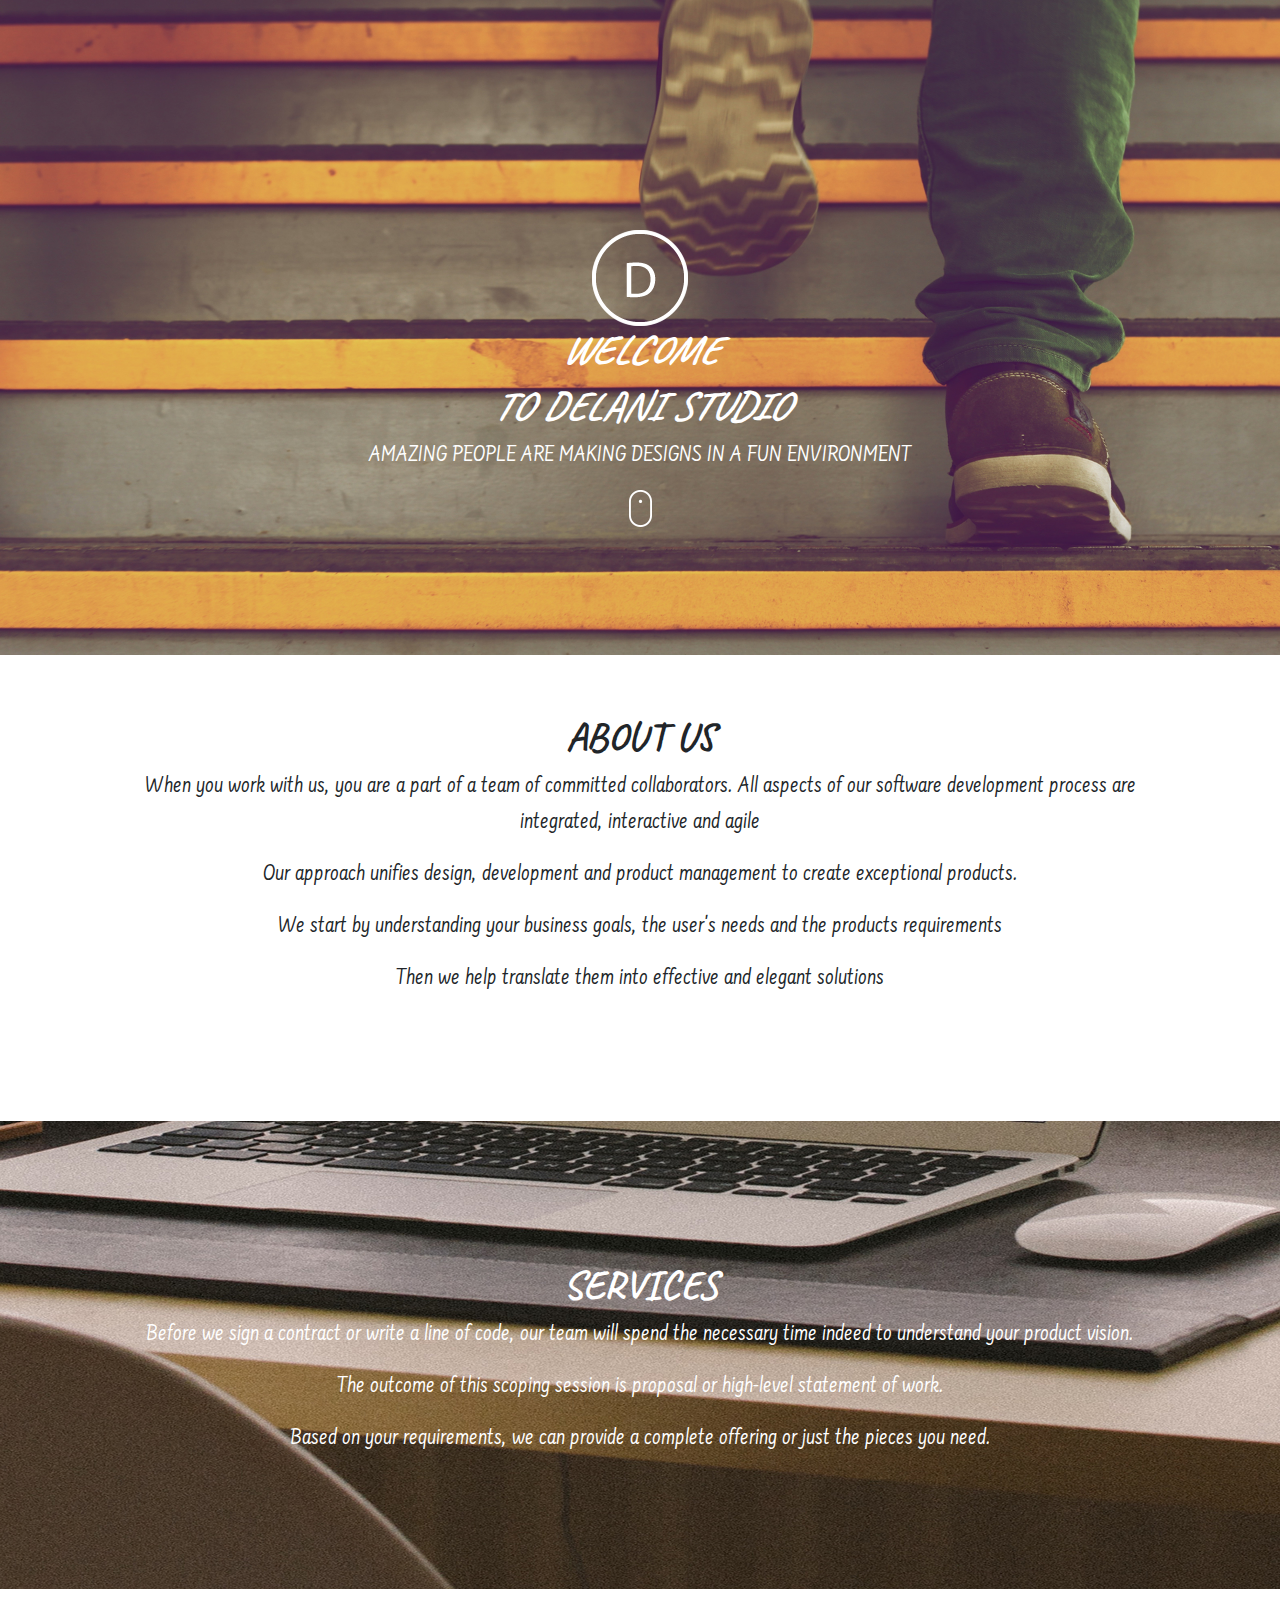
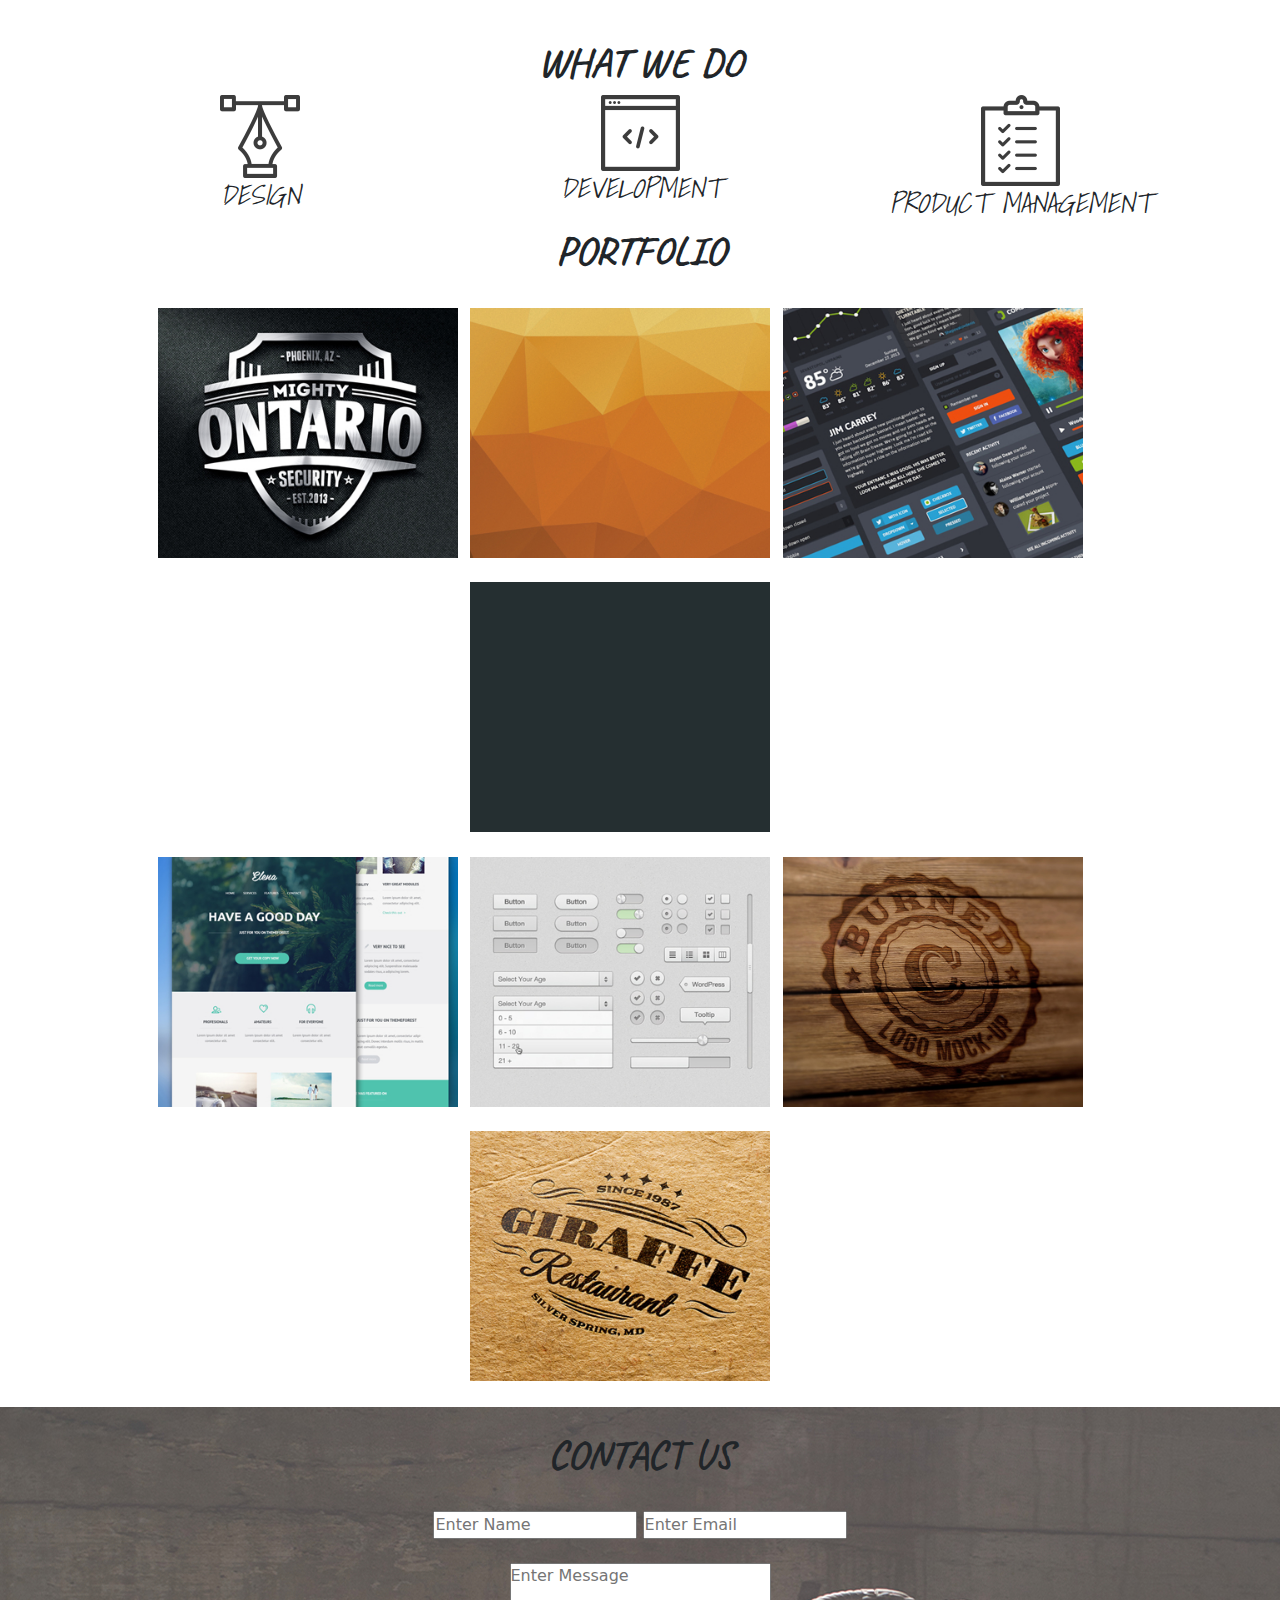
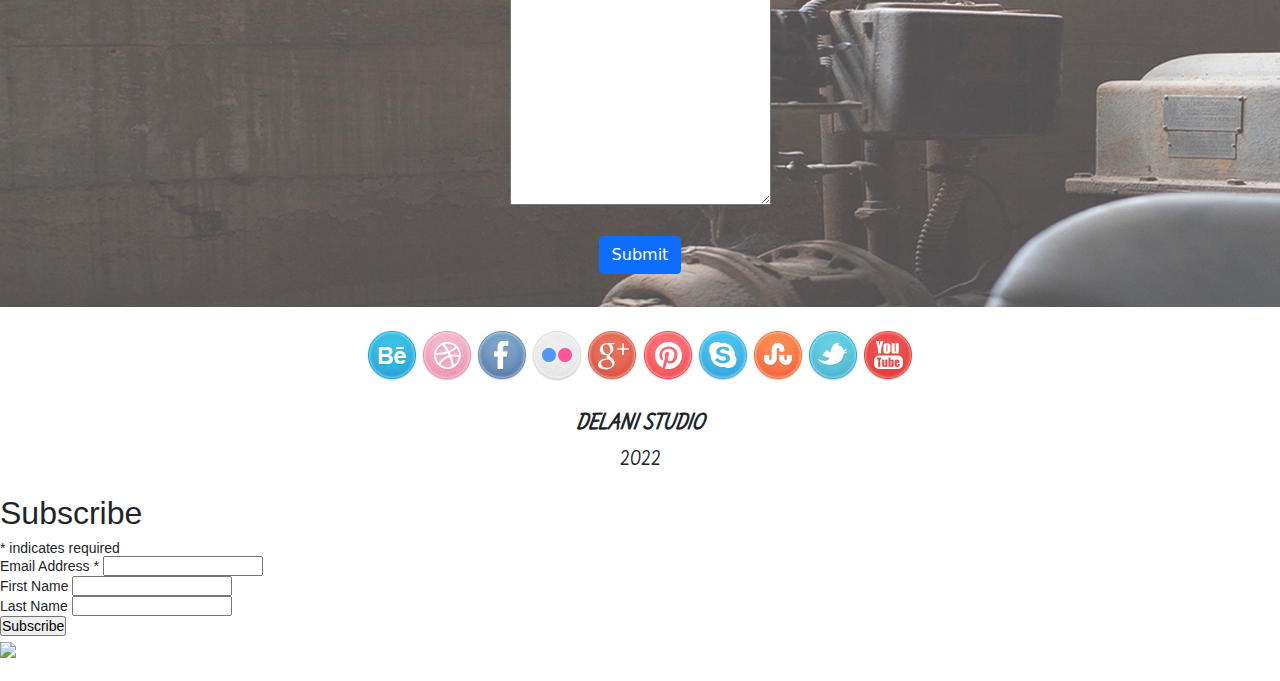
==== index.html @ 1e73fc1a "Make adjustments to our styles.css file" ====
<!DOCTYPE html>
<html lang="en">

<head>
    <meta charset="UTF-8" />
    <meta http-equiv="X-UA-Compatible" content="IE=edge" />
    <meta name="viewport" content="width=device-width, initial-scale=1.0" />
    <link rel="stylesheet" href="./css/styles.css" />
    <link rel="stylesheet" href="./css/bootstrap.css" />
    <script src="https://code.jquery.com/jquery-3.6.0.min.js"
        integrity="sha256-/xUj+3OJU5yExlq6GSYGSHk7tPXikynS7ogEvDej/m4=" crossorigin="anonymous"></script>
    <script src="./js/scripts.js"></script>

    <title>DELANI STUDIOS</title>
    <!-- GOOGLE FONTS -->

<link rel="preconnect" href="https://fonts.googleapis.com">
<link rel="preconnect" href="https://fonts.gstatic.com" crossorigin>
<link href="https://fonts.googleapis.com/css2?family=Caveat:wght@700&family=Farsan&family=Shadows+Into+Light&display=swap" rel="stylesheet">

</head>

<body>
    <!-- LANDING PAGE -->
    <div class="container-fluid" id="banner">
        <div class="row">
            <div class="col-mid-12 text-centre" id="start">
                <img src="./images/logo/logo.png" class img="img-fluid" alt="Delani-Studio logo image" />
                <h1><strong><em>WELCOME</em></strong></h1>
                <h1><strong><em>TO DELANI STUDIO</em></strong></h1>
                <p>AMAZING PEOPLE ARE MAKING DESIGNS IN A FUN ENVIRONMENT</p>
                <a href="#about"><img src="./images/mouse_click.png" alt="mouse_click" /></a>
            </div>
        </div>
    </div>
    <!-- ABOUT US -->
    <div class="container" id="about">
        <div class="row">
            <h1><strong>ABOUT US</strong></h1>
            <p>
                When you work with us, you are a part of a team of committed
                collaborators. All aspects of our software development process are
                integrated, interactive and agile
            </p>
            <p>
                Our approach unifies design, development and product management to
                create exceptional products.
            </p>
            <p>
                We start by understanding your business goals, the user's needs and
                the products requirements
            </p>
            <p>Then we help translate them into effective and elegant solutions</p>
        </div>
    </div>
    <!-- SERVICES -->
    <div class="container-fluid" id="services">
        <div class="row">
            <h1><strong>SERVICES</strong></h1>
            <p>
                Before we sign a contract or write a line of code, our team will spend
                the necessary time indeed to understand your product vision.
            </p>
            <p>
                The outcome of this scoping session is proposal or high-level
                statement of work.
            </p>
            <p>
                Based on your requirements, we can provide a complete offering or just
                the pieces you need.
            </p>
        </div>
    </div>
    <!-- WHAT WE DO -->
    <div class="container">
        <div id="what_we_do">
        <h1><strong>WHAT WE DO</strong></h1>
        <div class="row">
            <div class="col-md-4">
                <img src="./images/services_icons/design_icon.png" alt="Design Icon" />
                <h3>
                    <em>DESIGN</em>
                </h3>
                <div class="hide">
                    <p>
                        Our design practice offers a full range of services including
                        brand strategy, interaction and visual design and user experience
                        testing.
                    </p>
                    <p>
                        Throughout your project, our designers create and implement visual
                        design and workflows, solicit user feedback and work with you to
                        make sure what gets built is what is needed.
                    </p>
                </div>
            </div>

            <div class="col-md-4">
                <img src="./images/services_icons/dev_icon.png" alt="Development Icon" />
                <h3>
                    <em>DEVELOPMENT</em>
                </h3>
                <div class="hide">
                    <p>
                        All engineers are fluent in the latest enterprise, mobile and web
                        development technologies. They collaborate with your team to
                        write, and improve code on a daily basis, using proven practices
                        such as test-driven development and pair programming.
                    </p>
                </div>
            </div>

            <div class="col-md-4">
                <img src="./images/services_icons/product_icon.png" alt="Product Management Icon" />
                <h3>
                    <em>PRODUCT MANAGEMENT</em>
                </h3>
                <div class="hide">
                    <p>
                        Planning and development is iterative. Because we are constantly
                        coding and testing, the products we build are always ready to go
                        live. This iterative process allows for changes as business
                        requirements evolve.
                    </p>
                </div>
            </div>
        </div>
        </div>
    </div>

    <!-- PORTFOLIO -->
    <div class="container-fluid">
        <h1><strong>PORTFOLIO</strong></h1>
        <div id="projectsA">
            <div id="work1">
                <p class="projName">Otima Blog</p>
            </div>
            <div id="work2">
                <p class="projName">Inkscape</p>
            </div>
            <div id="work3">
                <p class="projName">Mighty Ontario Security</p>
            </div>
            <div id="work4">
                <p class="projName">Ning Website</p>
            </div>
        </div>
        <div id="projectsB">
            <div id="work5">
                <p class="projName">Eleka Homepage</p>
            </div>
            <div id="work6">
                <p class="projName">Mobile Application</p>
            </div>
            <div id="work7">
                <p class="projName">Burned Bar and Pub</p>
            </div>
            <div id="work8">
                <p class="projName">Giraffe Restaurant</p>
            </div>
        </div>
    </div>
    <!-- CONTACT -->
    <div class="reach_us">
        <div class="container-fluid" id="contact">
            <br />
            <h1 class="content"><strong>CONTACT US</strong></h1>
            <form action="" class="form-cont">
                <br /><input type="text" name="Fname" id="nameDetail" placeholder="Enter Name" required />
                <input type="email" name="Email" id="exampleFormControlInput1" placeholder="Enter Email"
                    required /><br />
                <br /><textarea name="Message" id="messageInput" cols="30" rows="10"
                    placeholder="Enter Message"></textarea><br />
                <br /><button type="submit " class="btn btn-primary">Submit</button>
            </form>
        </div>
    </div>
    <br />

    <!-- SOCIAL LINKS -->
    <div class="container">
        <div id="links">

        <a href="https://www.behance.net/" target="blank"><img src="./images/social_icons/behance.png"
                alt="behance icon" class="all" srcset="" /></a>
        <a href="https://dribbble.com/" target="blank"><img src="./images/social_icons/dribble.png" alt="dribble icon"
                class="all" srcset="" /></a>
        <a href="https://www.facebook.com/" target="blank"><img src="./images/social_icons/facebook.png"
                alt="facebook icon" class="all" srcset="" /></a>
        <a href="https://www.flickr.com/" target="blank"><img src="./images/social_icons/flickr.png" alt="flickr icon"
                class="all" srcset="" /></a>
        <a href="https://myaccount.google.com/u/0/profile" target="blank"><img src="./images/social_icons/g_plus.png"
                alt="google_plus icon" class="all" srcset="" /></a>
        <a href="https://www.pinterest.com/" target="blank"><img src="./images/social_icons/pinterest.png"
                alt="pinterest icon" class="all" srcset="" /></a>
        <a href="https://www.skype.com/en/" target="blank"><img src="./images/social_icons/skype.png" alt="skype icon"
                class="all" srcset="" /></a>
        <a href="https://www.stumbleupon.com/" target="blank"><img src="./images/social_icons/stumble_upon.png"
                alt="stumble_upon icon" class="all" srcset="" /></a>
        <a href="https://twitter.com/" target="blank"><img src="./images/social_icons/twitter.png" alt="twitter icon"
                class="all" srcset="" /></a>
        <a href="https://www.youtube.com/" target="blank"><img src="./images/social_icons/you_tube.png"
                alt="youtube icon" class="all" srcset="" /></a>

        </div>
    </div>
    <!-- FOOTER -->
    <div class="container">
        <div id="footer">
            <p><strong><em>DELANI STUDIO</em></strong><br />2022</p>
        </div>
    </div>

    <!-- Begin Mailchimp Signup Form -->
    <link href="//cdn-images.mailchimp.com/embedcode/classic-10_7_dtp.css" rel="stylesheet" type="text/css" />
    <style type="text/css">
        #mc_embed_signup {
            background: #fff;
            clear: left;
            font: 14px Helvetica, Arial, sans-serif;
            width: 600px;
        }

        /* Add your own Mailchimp form style overrides in your site stylesheet or in this style block.
	   We recommend moving this block and the preceding CSS link to the HEAD of your HTML file. */
    </style>
    <div id="mc_embed_signup">
        <form
            action="https://moringaschool.us14.list-manage.com/subscribe/post?u=d30d3d532851a9e1c8de32b18&amp;id=47c36b79c9"
            method="post" id="mc-embedded-subscribe-form" name="mc-embedded-subscribe-form" class="validate"
            target="_blank" novalidate>
            <div id="mc_embed_signup_scroll">
                <h2>Subscribe</h2>
                <div class="indicates-required">
                    <span class="asterisk">*</span> indicates required
                </div>
                <div class="mc-field-group">
                    <label for="mce-EMAIL">Email Address <span class="asterisk">*</span>
                    </label>
                    <input type="email" value="" name="EMAIL" class="required email" id="mce-EMAIL" />
                </div>
                <div class="mc-field-group">
                    <label for="mce-FNAME">First Name </label>
                    <input type="text" value="" name="FNAME" class="" id="mce-FNAME" />
                </div>
                <div class="mc-field-group">
                    <label for="mce-LNAME">Last Name </label>
                    <input type="text" value="" name="LNAME" class="" id="mce-LNAME" />
                </div>
                <div id="mce-responses" class="clear foot">
                    <div class="response" id="mce-error-response" style="display: none"></div>
                    <div class="response" id="mce-success-response" style="display: none"></div>
                </div>
                <!-- real people should not fill this in and expect good things - do not remove this or risk form bot signups-->
                <div style="position: absolute; left: -5000px" aria-hidden="true">
                    <input type="text" name="b_d30d3d532851a9e1c8de32b18_47c36b79c9" tabindex="-1" value="" />
                </div>
                <div class="optionalParent">
                    <div class="clear foot">
                        <input type="submit" value="Subscribe" name="subscribe" id="mc-embedded-subscribe"
                            class="button" />
                        <p class="brandingLogo">
                            <a href="http://eepurl.com/hW5m-1"
                                title="Mailchimp - email marketing made easy and fun"><img
                                    src="https://eep.io/mc-cdn-images/template_images/branding_logo_text_dark_dtp.svg" /></a>
                        </p>
                    </div>
                </div>
            </div>
        </form>
    </div>
    <script type="text/javascript" src="//s3.amazonaws.com/downloads.mailchimp.com/js/mc-validate.js"></script>
    <script type="text/javascript">
        (function ($) {
            window.fnames = new Array();
            window.ftypes = new Array();
            fnames[0] = "EMAIL";
            ftypes[0] = "email";
            fnames[1] = "FNAME";
            ftypes[1] = "text";
            fnames[2] = "LNAME";
            ftypes[2] = "text";
            fnames[3] = "ADDRESS";
            ftypes[3] = "address";
            fnames[4] = "PHONE";
            ftypes[4] = "phone";
            fnames[5] = "BIRTHDAY";
            ftypes[5] = "birthday";
        })(jQuery);
        var $mcj = jQuery.noConflict(true);
    </script>
    <!--End mc_embed_signup-->
</body>

</html>
---- css/styles.css ----
*{
    box-sizing: border-box;
    margin: 0%;
    padding:0%
}

#banner{
    background-image: url("../images/backgrounds/h_img.jpg");
    background-size: cover;
    background-repeat: no-repeat;
    position: relative;
    color: white;
    text-align: center;
    align-items: center;
    justify-content: center;
}



#start{
    padding-top: 18%;
    margin-bottom: 10%;
}


#about{
  padding: 4.5%;
  margin-top: 50x;
  margin-bottom: 50px;
  text-align: center;
}
#services{
    background-image: url("../images/backgrounds/s_image.jpg");
    background-position: center;
    width: 100%;
    height: 52vh;
    margin-bottom: 50px;
    padding-top: 140px;
    color: white;
    text-align: center;
}

#work1, #work2, #work3, #work4,
 #work5, #work6, #work7, #work8{
  width: 300px;
  height: 250px;
  background-size: cover;
  margin-right: 1%;
  margin-top: 2%;
 }
 #projectsA, #projectsB{
   width: 96vw;
   display: flex;
   justify-content: center;
   flex-wrap: wrap;
   cursor:pointer;
 }
 #projectsA{
   flex-direction: row-reverse;
 }
 #projectsB{
  flex-direction: row;
 }
#work1{
  background-image: url("../images/portfolio/work1.jpg");
}
#work2{
  background-image: url("..//images/portfolio/work2.jpg")
}
#work3{
  background-image: url("..//images/portfolio/work3.jpg");
}
#work4{
  background-image: url("..//images/portfolio/work4.jpg");
}
#work5{
  background-image: url("..//images/portfolio/work5.jpg");
}
#work6{
  background-image: url("..//images/portfolio/work6.jpg");
}
#work7{
  background-image: url("..//images/portfolio/work7.jpg");
}
#work8{
  background-image: url("..//images/portfolio/work8.jpg");
}

.projName{
    display: none;
    background-color: rgba(255, 255, 255, 1);
    box-sizing: border-box;
    margin-top: 30%;
    height: 60%;
    text-align: center;
    padding-top: 5%;
    color: rgb(48, 26, 10);
    font-size: x-large;
    text-transform: capitalize;
    transition: cubic-bezier(0.175, 0.885, 0.32, 1.275) .9ms;
}
.form-cont {
    text-align: center;
    position: relative;
    width: 700px;
    max-width: 100%;
    left: 50%;
    transform: translate(-50%);
}
.reach_us {
    height: 500px;
    background: url("..//images/backgrounds/c_image.jpg") no-repeat;
    margin-top: 2%;
}
#footer{
    margin-top: 25px;
    text-align: center;
}
.hide{
    display: none;
}
h1{
  font-family: 'Caveat', cursive;
  font-size:x-large;
}
p{
  font-family: 'Farsan', cursive;
  font-size:x-large
}
h3{
  font-family: 'Shadows Into Light', cursive;
  font: size 60px;
  font-size:x-large
}
.col-md-4{
  cursor: pointer;
}
#contact{
  text-align: center;
}
#links{
  text-align: center;
}
#what_we_do{
  text-align: center;
}
.container-fluid{
  text-align: center;
}
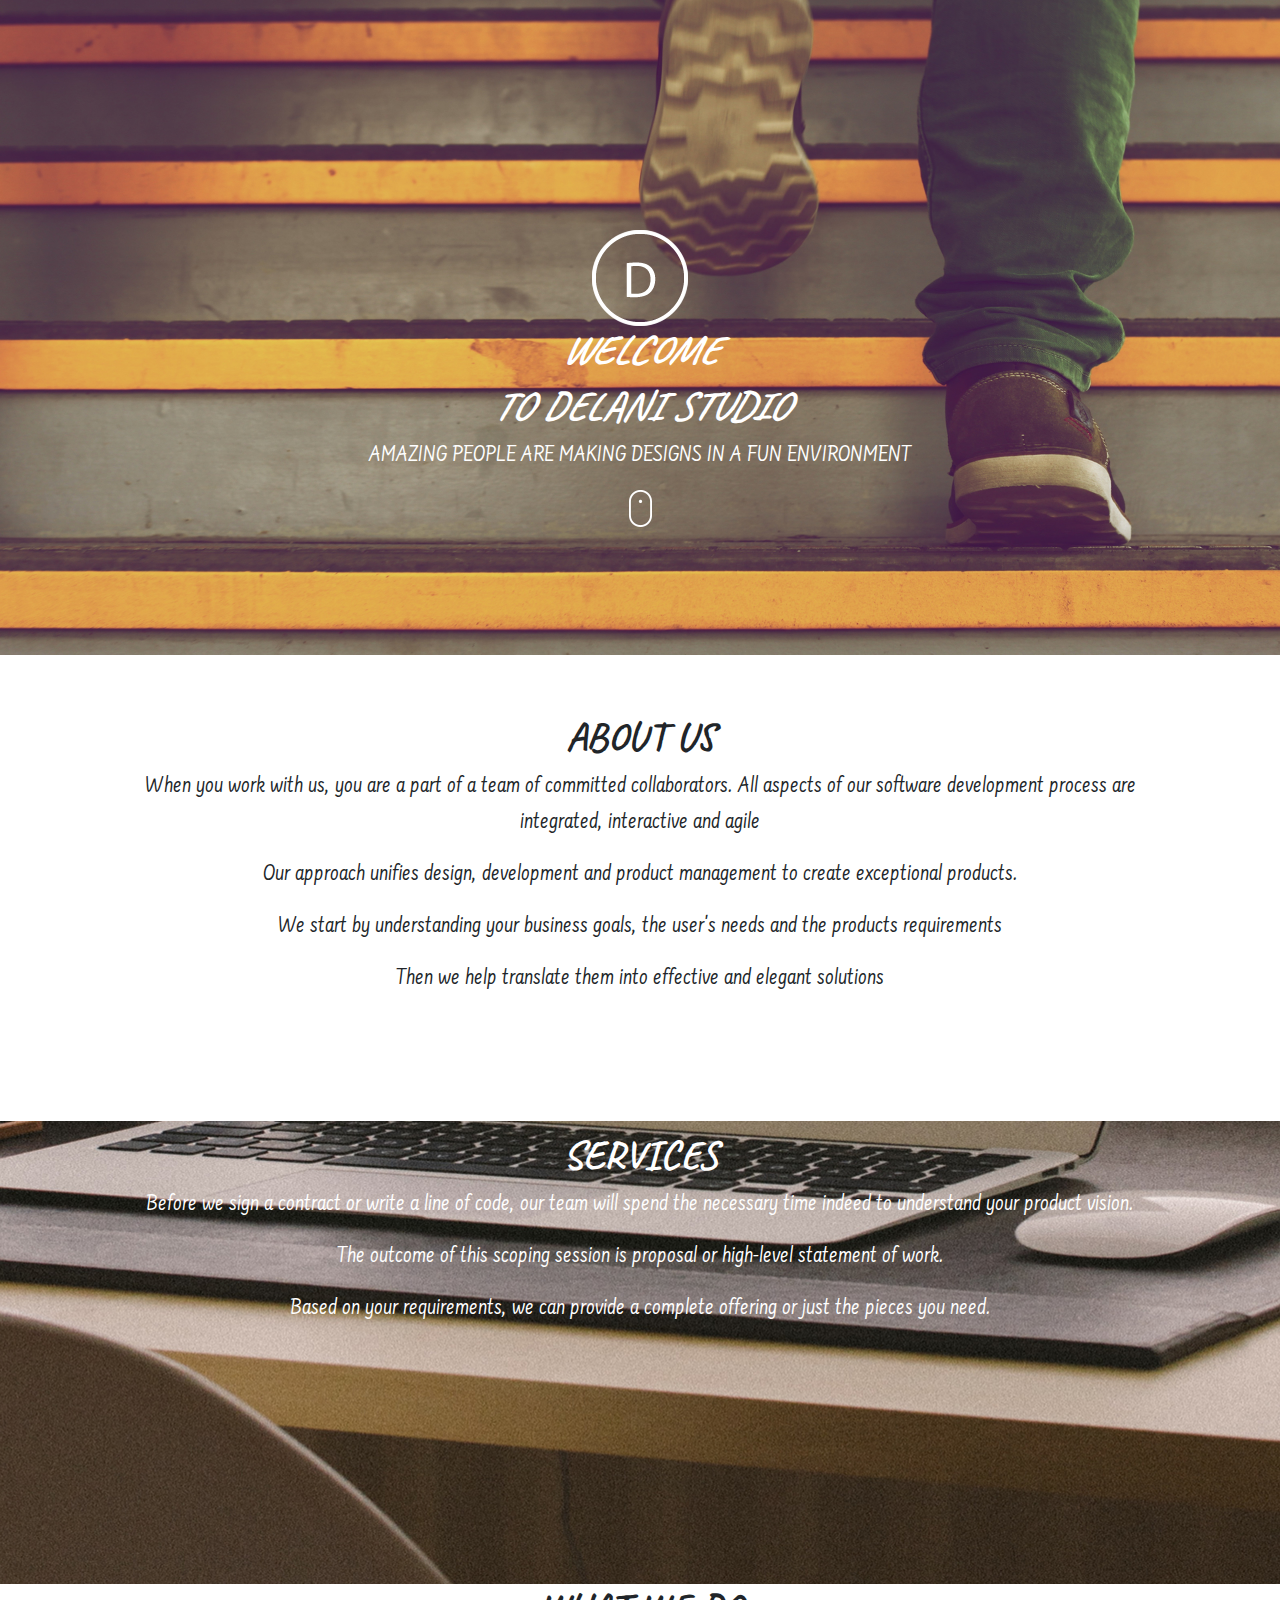
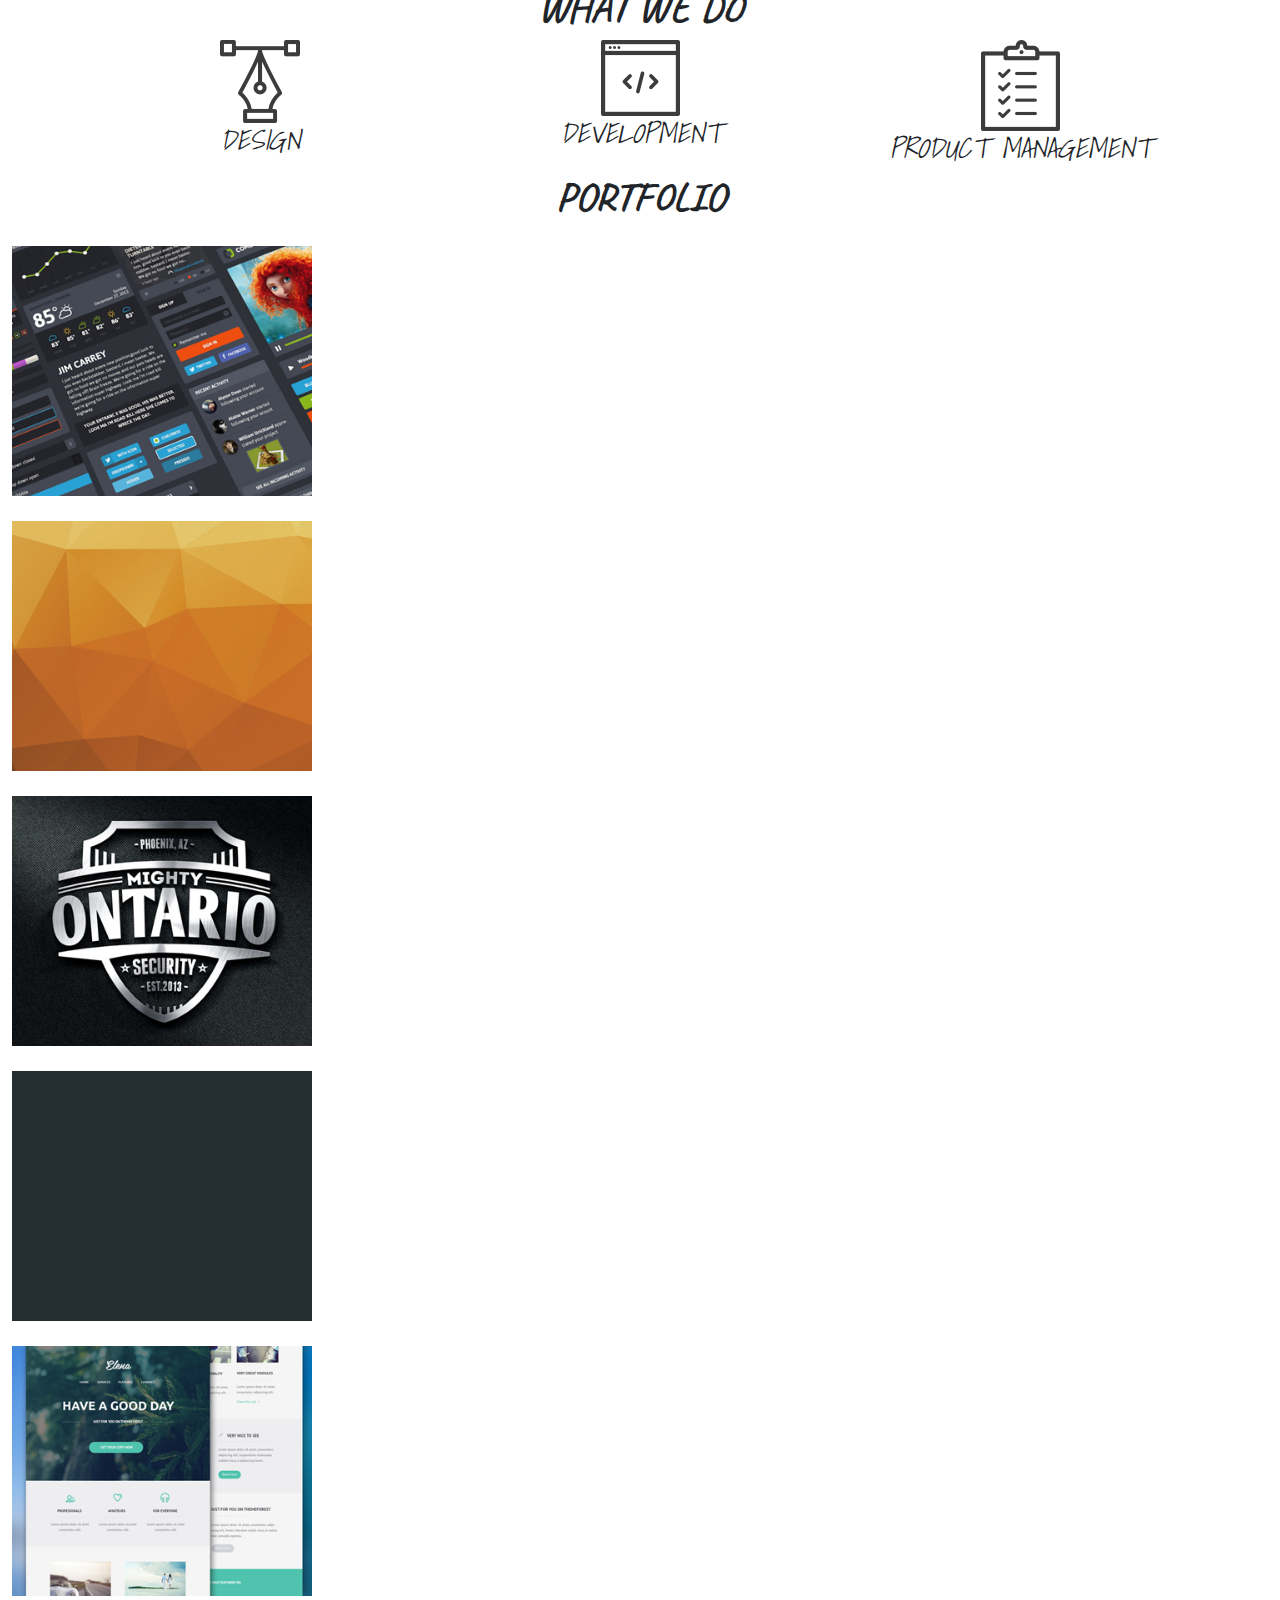
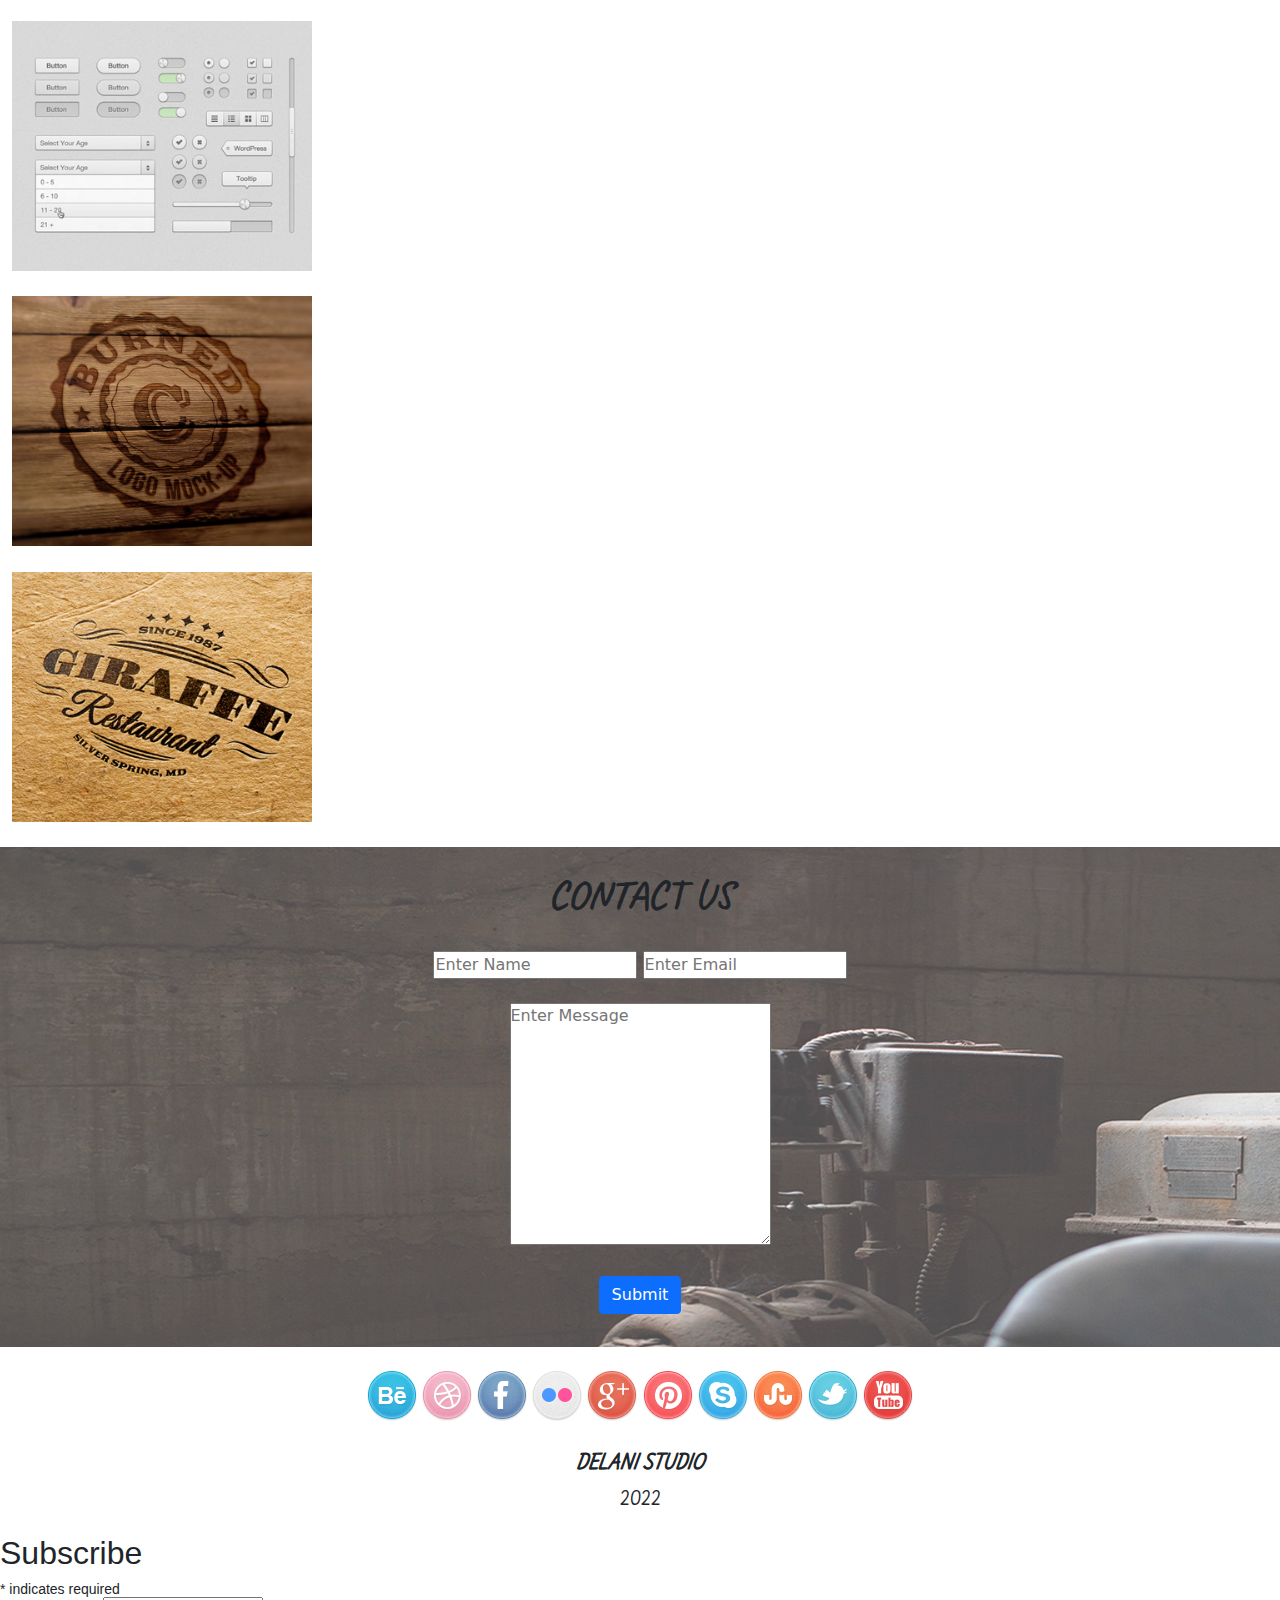
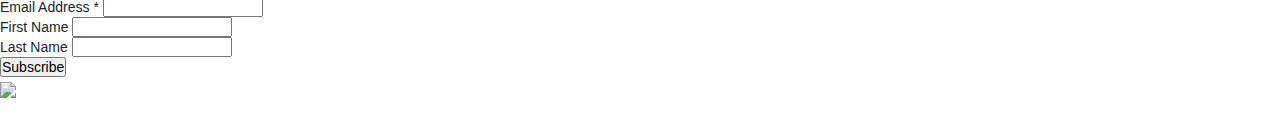
==== commit 054e8f13: "Adjust changes" ====
--- a/index.html
+++ b/index.html
@@ -131,7 +131,8 @@
     <!-- PORTFOLIO -->
     <div class="container-fluid">
         <h1><strong>PORTFOLIO</strong></h1>
-        <div id="projectsA">
+        <!-- We list all project in a container class fluid, then under projectsTop and projectsBottom we create a new id for each work -->
+        <div id="projectsTop">
             <div id="work1">
                 <p class="projName">Otima Blog</p>
             </div>
@@ -145,7 +146,7 @@
                 <p class="projName">Ning Website</p>
             </div>
         </div>
-        <div id="projectsB">
+        <div id="projectsBottom">
             <div id="work5">
                 <p class="projName">Eleka Homepage</p>
             </div>
--- a/css/styles.css
+++ b/css/styles.css
@@ -33,9 +33,8 @@
     background-image: url("../images/backgrounds/s_image.jpg");
     background-position: center;
     width: 100%;
-    height: 52vh;
-    margin-bottom: 50px;
-    padding-top: 140px;
+    height: 51.5vh;
+    padding-top: 10px;
     color: white;
     text-align: center;
 }
@@ -55,10 +54,10 @@
    flex-wrap: wrap;
    cursor:pointer;
  }
- #projectsA{
+ #projectsTop{
    flex-direction: row-reverse;
  }
- #projectsB{
+ #projectsBottom{
   flex-direction: row;
  }
 #work1{
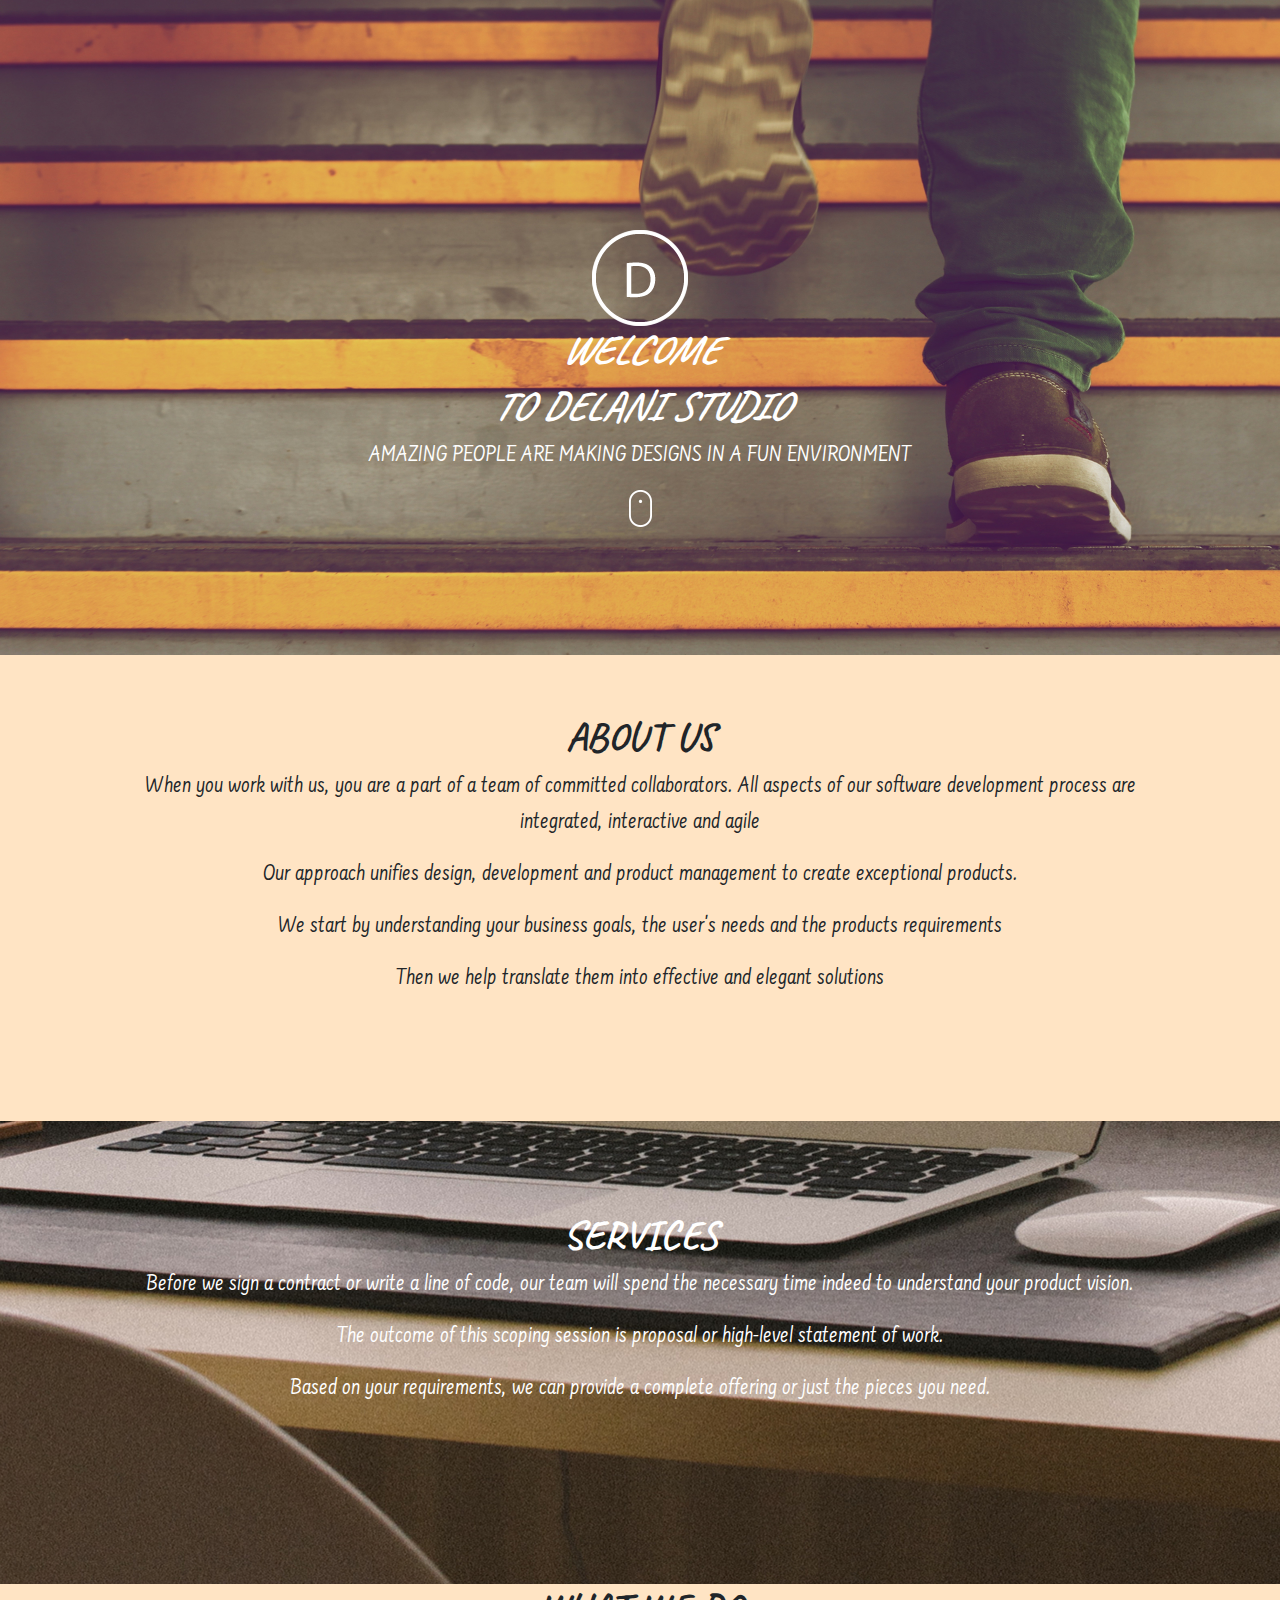
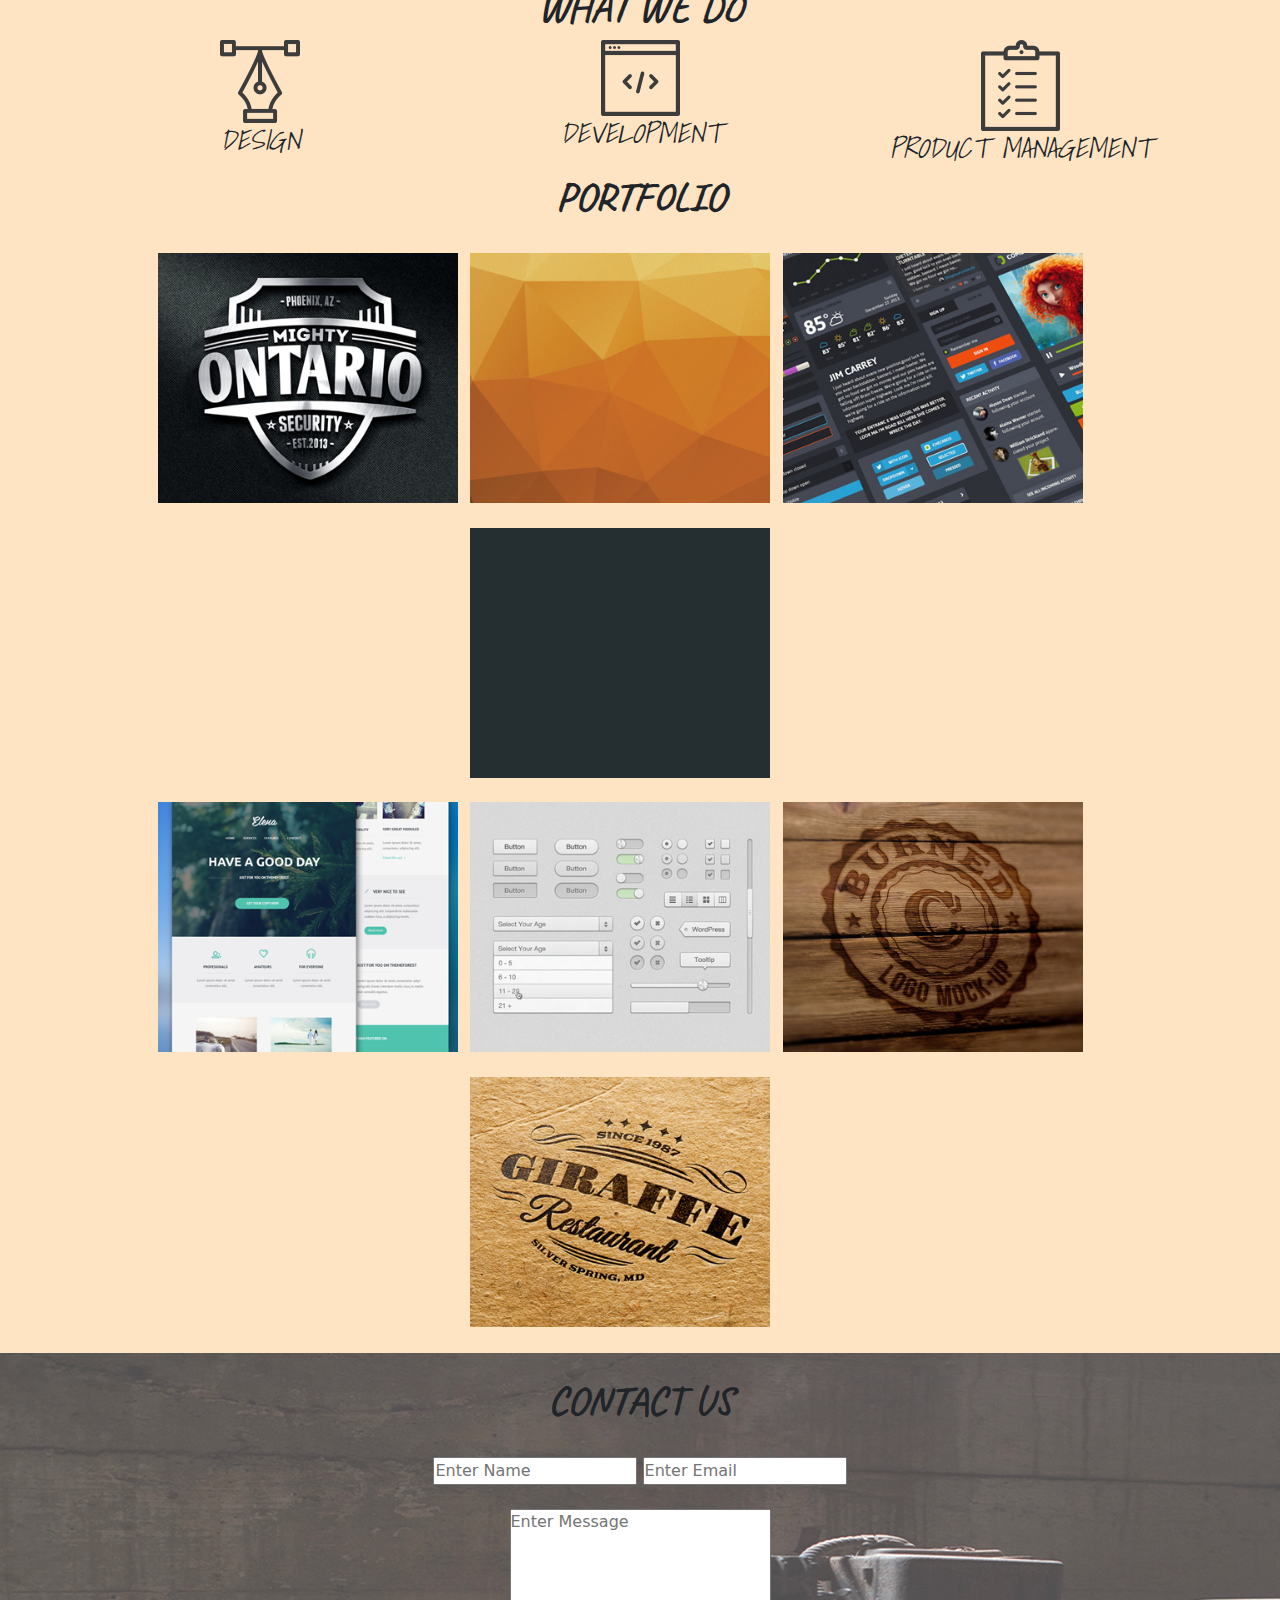
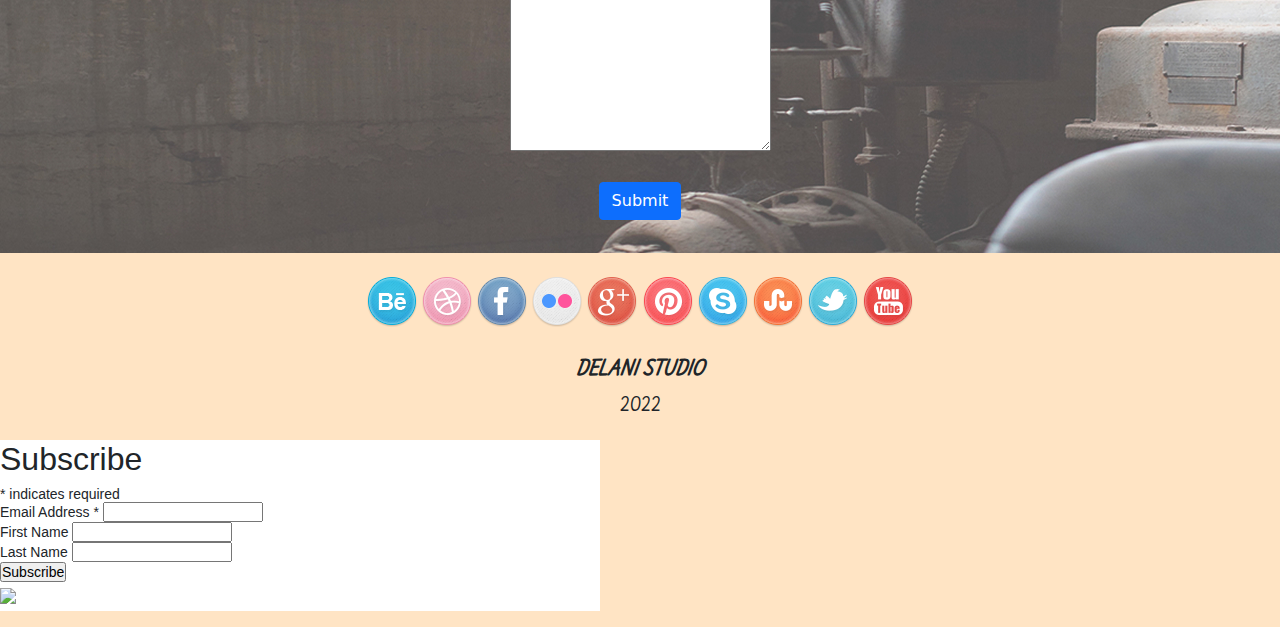
==== commit 12ca1dbc: "Add readme" ====
--- a/index.html
+++ b/index.html
@@ -1,296 +1,427 @@
 <!DOCTYPE html>
 <html lang="en">
-
-<head>
+  <head>
     <meta charset="UTF-8" />
     <meta http-equiv="X-UA-Compatible" content="IE=edge" />
     <meta name="viewport" content="width=device-width, initial-scale=1.0" />
     <link rel="stylesheet" href="./css/styles.css" />
     <link rel="stylesheet" href="./css/bootstrap.css" />
-    <script src="https://code.jquery.com/jquery-3.6.0.min.js"
-        integrity="sha256-/xUj+3OJU5yExlq6GSYGSHk7tPXikynS7ogEvDej/m4=" crossorigin="anonymous"></script>
+    <script
+      src="https://code.jquery.com/jquery-3.6.0.min.js"
+      integrity="sha256-/xUj+3OJU5yExlq6GSYGSHk7tPXikynS7ogEvDej/m4="
+      crossorigin="anonymous"
+    ></script>
     <script src="./js/scripts.js"></script>
 
     <title>DELANI STUDIOS</title>
     <!-- GOOGLE FONTS -->
 
-<link rel="preconnect" href="https://fonts.googleapis.com">
-<link rel="preconnect" href="https://fonts.gstatic.com" crossorigin>
-<link href="https://fonts.googleapis.com/css2?family=Caveat:wght@700&family=Farsan&family=Shadows+Into+Light&display=swap" rel="stylesheet">
-
-</head>
-
-<body>
+    <link rel="preconnect" href="https://fonts.googleapis.com" />
+    <link rel="preconnect" href="https://fonts.gstatic.com" crossorigin />
+    <link
+      href="https://fonts.googleapis.com/css2?family=Caveat:wght@700&family=Farsan&family=Shadows+Into+Light&display=swap"
+      rel="stylesheet"
+    />
+  </head>
+
+  <body>
     <!-- LANDING PAGE -->
     <div class="container-fluid" id="banner">
-        <div class="row">
-            <div class="col-mid-12 text-centre" id="start">
-                <img src="./images/logo/logo.png" class img="img-fluid" alt="Delani-Studio logo image" />
-                <h1><strong><em>WELCOME</em></strong></h1>
-                <h1><strong><em>TO DELANI STUDIO</em></strong></h1>
-                <p>AMAZING PEOPLE ARE MAKING DESIGNS IN A FUN ENVIRONMENT</p>
-                <a href="#about"><img src="./images/mouse_click.png" alt="mouse_click" /></a>
-            </div>
-        </div>
+      <div class="row">
+        <div class="col-mid-12 text-centre" id="start">
+          <img
+            src="./images/logo/logo.png"
+            class
+            img="img-fluid"
+            alt="Delani-Studio logo image"
+          />
+          <h1>
+            <strong><em>WELCOME</em></strong>
+          </h1>
+          <h1>
+            <strong><em>TO DELANI STUDIO</em></strong>
+          </h1>
+          <p>AMAZING PEOPLE ARE MAKING DESIGNS IN A FUN ENVIRONMENT</p>
+          <a href="#about"
+            ><img src="./images/mouse_click.png" alt="mouse_click"
+          /></a>
+        </div>
+      </div>
     </div>
     <!-- ABOUT US -->
     <div class="container" id="about">
-        <div class="row">
-            <h1><strong>ABOUT US</strong></h1>
-            <p>
-                When you work with us, you are a part of a team of committed
-                collaborators. All aspects of our software development process are
-                integrated, interactive and agile
-            </p>
-            <p>
-                Our approach unifies design, development and product management to
-                create exceptional products.
-            </p>
-            <p>
-                We start by understanding your business goals, the user's needs and
-                the products requirements
-            </p>
-            <p>Then we help translate them into effective and elegant solutions</p>
-        </div>
+      <div class="row">
+        <h1><strong>ABOUT US</strong></h1>
+        <p>
+          When you work with us, you are a part of a team of committed
+          collaborators. All aspects of our software development process are
+          integrated, interactive and agile
+        </p>
+        <p>
+          Our approach unifies design, development and product management to
+          create exceptional products.
+        </p>
+        <p>
+          We start by understanding your business goals, the user's needs and
+          the products requirements
+        </p>
+        <p>Then we help translate them into effective and elegant solutions</p>
+      </div>
     </div>
     <!-- SERVICES -->
     <div class="container-fluid" id="services">
-        <div class="row">
-            <h1><strong>SERVICES</strong></h1>
-            <p>
-                Before we sign a contract or write a line of code, our team will spend
-                the necessary time indeed to understand your product vision.
-            </p>
-            <p>
-                The outcome of this scoping session is proposal or high-level
-                statement of work.
-            </p>
-            <p>
-                Based on your requirements, we can provide a complete offering or just
-                the pieces you need.
-            </p>
-        </div>
+      <div class="row">
+        <h1><strong>SERVICES</strong></h1>
+        <p>
+          Before we sign a contract or write a line of code, our team will spend
+          the necessary time indeed to understand your product vision.
+        </p>
+        <p>
+          The outcome of this scoping session is proposal or high-level
+          statement of work.
+        </p>
+        <p>
+          Based on your requirements, we can provide a complete offering or just
+          the pieces you need.
+        </p>
+      </div>
     </div>
     <!-- WHAT WE DO -->
     <div class="container">
-        <div id="what_we_do">
+      <div id="what_we_do">
         <h1><strong>WHAT WE DO</strong></h1>
         <div class="row">
-            <div class="col-md-4">
-                <img src="./images/services_icons/design_icon.png" alt="Design Icon" />
-                <h3>
-                    <em>DESIGN</em>
-                </h3>
-                <div class="hide">
-                    <p>
-                        Our design practice offers a full range of services including
-                        brand strategy, interaction and visual design and user experience
-                        testing.
-                    </p>
-                    <p>
-                        Throughout your project, our designers create and implement visual
-                        design and workflows, solicit user feedback and work with you to
-                        make sure what gets built is what is needed.
-                    </p>
-                </div>
+          <div class="col-md-4">
+            <img
+              src="./images/services_icons/design_icon.png"
+              alt="Design Icon"
+            />
+            <h3>
+              <em>DESIGN</em>
+            </h3>
+            <div class="hide">
+              <p>
+                Our design practice offers a full range of services including
+                brand strategy, interaction and visual design and user
+                experience testing.
+              </p>
+              <p>
+                Throughout your project, our designers create and implement
+                visual design and workflows, solicit user feedback and work with
+                you to make sure what gets built is what is needed.
+              </p>
             </div>
-
-            <div class="col-md-4">
-                <img src="./images/services_icons/dev_icon.png" alt="Development Icon" />
-                <h3>
-                    <em>DEVELOPMENT</em>
-                </h3>
-                <div class="hide">
-                    <p>
-                        All engineers are fluent in the latest enterprise, mobile and web
-                        development technologies. They collaborate with your team to
-                        write, and improve code on a daily basis, using proven practices
-                        such as test-driven development and pair programming.
-                    </p>
-                </div>
+          </div>
+
+          <div class="col-md-4">
+            <img
+              src="./images/services_icons/dev_icon.png"
+              alt="Development Icon"
+            />
+            <h3>
+              <em>DEVELOPMENT</em>
+            </h3>
+            <div class="hide">
+              <p>
+                All engineers are fluent in the latest enterprise, mobile and
+                web development technologies. They collaborate with your team to
+                write, and improve code on a daily basis, using proven practices
+                such as test-driven development and pair programming.
+              </p>
             </div>
-
-            <div class="col-md-4">
-                <img src="./images/services_icons/product_icon.png" alt="Product Management Icon" />
-                <h3>
-                    <em>PRODUCT MANAGEMENT</em>
-                </h3>
-                <div class="hide">
-                    <p>
-                        Planning and development is iterative. Because we are constantly
-                        coding and testing, the products we build are always ready to go
-                        live. This iterative process allows for changes as business
-                        requirements evolve.
-                    </p>
-                </div>
+          </div>
+
+          <div class="col-md-4">
+            <img
+              src="./images/services_icons/product_icon.png"
+              alt="Product Management Icon"
+            />
+            <h3>
+              <em>PRODUCT MANAGEMENT</em>
+            </h3>
+            <div class="hide">
+              <p>
+                Planning and development is iterative. Because we are constantly
+                coding and testing, the products we build are always ready to go
+                live. This iterative process allows for changes as business
+                requirements evolve.
+              </p>
             </div>
-        </div>
-        </div>
+          </div>
+        </div>
+      </div>
     </div>
 
     <!-- PORTFOLIO -->
     <div class="container-fluid">
-        <h1><strong>PORTFOLIO</strong></h1>
-        <!-- We list all project in a container class fluid, then under projectsTop and projectsBottom we create a new id for each work -->
-        <div id="projectsTop">
-            <div id="work1">
-                <p class="projName">Otima Blog</p>
-            </div>
-            <div id="work2">
-                <p class="projName">Inkscape</p>
-            </div>
-            <div id="work3">
-                <p class="projName">Mighty Ontario Security</p>
-            </div>
-            <div id="work4">
-                <p class="projName">Ning Website</p>
-            </div>
-        </div>
-        <div id="projectsBottom">
-            <div id="work5">
-                <p class="projName">Eleka Homepage</p>
-            </div>
-            <div id="work6">
-                <p class="projName">Mobile Application</p>
-            </div>
-            <div id="work7">
-                <p class="projName">Burned Bar and Pub</p>
-            </div>
-            <div id="work8">
-                <p class="projName">Giraffe Restaurant</p>
-            </div>
-        </div>
+      <h1><strong>PORTFOLIO</strong></h1>
+      <!-- We list all project in a container class fluid, then under projectsTop and projectsBottom we create a new id for each work -->
+      <div id="projectsTop">
+        <div id="work1">
+          <p class="projName">Otima Blog</p>
+        </div>
+        <div id="work2">
+          <p class="projName">Inkscape</p>
+        </div>
+        <div id="work3">
+          <p class="projName">Mighty Ontario Security</p>
+        </div>
+        <div id="work4">
+          <p class="projName">Ning Website</p>
+        </div>
+      </div>
+      <div id="projectsBottom">
+        <div id="work5">
+          <p class="projName">Eleka Homepage</p>
+        </div>
+        <div id="work6">
+          <p class="projName">Mobile Application</p>
+        </div>
+        <div id="work7">
+          <p class="projName">Burned Bar and Pub</p>
+        </div>
+        <div id="work8">
+          <p class="projName">Giraffe Restaurant</p>
+        </div>
+      </div>
     </div>
     <!-- CONTACT -->
     <div class="reach_us">
-        <div class="container-fluid" id="contact">
-            <br />
-            <h1 class="content"><strong>CONTACT US</strong></h1>
-            <form action="" class="form-cont">
-                <br /><input type="text" name="Fname" id="nameDetail" placeholder="Enter Name" required />
-                <input type="email" name="Email" id="exampleFormControlInput1" placeholder="Enter Email"
-                    required /><br />
-                <br /><textarea name="Message" id="messageInput" cols="30" rows="10"
-                    placeholder="Enter Message"></textarea><br />
-                <br /><button type="submit " class="btn btn-primary">Submit</button>
-            </form>
-        </div>
+      <div class="container-fluid" id="contact">
+        <br />
+        <h1 class="content"><strong>CONTACT US</strong></h1>
+        <form action="" class="form-cont">
+          <br /><input
+            type="text"
+            name="Fname"
+            id="nameDetail"
+            placeholder="Enter Name"
+            required
+          />
+          <input
+            type="email"
+            name="Email"
+            id="exampleFormControlInput1"
+            placeholder="Enter Email"
+            required
+          /><br />
+          <br /><textarea
+            name="Message"
+            id="messageInput"
+            cols="30"
+            rows="10"
+            placeholder="Enter Message"
+          ></textarea
+          ><br />
+          <br /><button type="submit " class="btn btn-primary">Submit</button>
+        </form>
+      </div>
     </div>
     <br />
 
     <!-- SOCIAL LINKS -->
     <div class="container">
-        <div id="links">
-
-        <a href="https://www.behance.net/" target="blank"><img src="./images/social_icons/behance.png"
-                alt="behance icon" class="all" srcset="" /></a>
-        <a href="https://dribbble.com/" target="blank"><img src="./images/social_icons/dribble.png" alt="dribble icon"
-                class="all" srcset="" /></a>
-        <a href="https://www.facebook.com/" target="blank"><img src="./images/social_icons/facebook.png"
-                alt="facebook icon" class="all" srcset="" /></a>
-        <a href="https://www.flickr.com/" target="blank"><img src="./images/social_icons/flickr.png" alt="flickr icon"
-                class="all" srcset="" /></a>
-        <a href="https://myaccount.google.com/u/0/profile" target="blank"><img src="./images/social_icons/g_plus.png"
-                alt="google_plus icon" class="all" srcset="" /></a>
-        <a href="https://www.pinterest.com/" target="blank"><img src="./images/social_icons/pinterest.png"
-                alt="pinterest icon" class="all" srcset="" /></a>
-        <a href="https://www.skype.com/en/" target="blank"><img src="./images/social_icons/skype.png" alt="skype icon"
-                class="all" srcset="" /></a>
-        <a href="https://www.stumbleupon.com/" target="blank"><img src="./images/social_icons/stumble_upon.png"
-                alt="stumble_upon icon" class="all" srcset="" /></a>
-        <a href="https://twitter.com/" target="blank"><img src="./images/social_icons/twitter.png" alt="twitter icon"
-                class="all" srcset="" /></a>
-        <a href="https://www.youtube.com/" target="blank"><img src="./images/social_icons/you_tube.png"
-                alt="youtube icon" class="all" srcset="" /></a>
-
-        </div>
+      <div id="links">
+        <a href="https://www.behance.net/" target="blank"
+          ><img
+            src="./images/social_icons/behance.png"
+            alt="behance icon"
+            class="all"
+            srcset=""
+        /></a>
+        <a href="https://dribbble.com/" target="blank"
+          ><img
+            src="./images/social_icons/dribble.png"
+            alt="dribble icon"
+            class="all"
+            srcset=""
+        /></a>
+        <a href="https://www.facebook.com/" target="blank"
+          ><img
+            src="./images/social_icons/facebook.png"
+            alt="facebook icon"
+            class="all"
+            srcset=""
+        /></a>
+        <a href="https://www.flickr.com/" target="blank"
+          ><img
+            src="./images/social_icons/flickr.png"
+            alt="flickr icon"
+            class="all"
+            srcset=""
+        /></a>
+        <a href="https://myaccount.google.com/u/0/profile" target="blank"
+          ><img
+            src="./images/social_icons/g_plus.png"
+            alt="google_plus icon"
+            class="all"
+            srcset=""
+        /></a>
+        <a href="https://www.pinterest.com/" target="blank"
+          ><img
+            src="./images/social_icons/pinterest.png"
+            alt="pinterest icon"
+            class="all"
+            srcset=""
+        /></a>
+        <a href="https://www.skype.com/en/" target="blank"
+          ><img
+            src="./images/social_icons/skype.png"
+            alt="skype icon"
+            class="all"
+            srcset=""
+        /></a>
+        <a href="https://www.stumbleupon.com/" target="blank"
+          ><img
+            src="./images/social_icons/stumble_upon.png"
+            alt="stumble_upon icon"
+            class="all"
+            srcset=""
+        /></a>
+        <a href="https://twitter.com/" target="blank"
+          ><img
+            src="./images/social_icons/twitter.png"
+            alt="twitter icon"
+            class="all"
+            srcset=""
+        /></a>
+        <a href="https://www.youtube.com/" target="blank"
+          ><img
+            src="./images/social_icons/you_tube.png"
+            alt="youtube icon"
+            class="all"
+            srcset=""
+        /></a>
+      </div>
     </div>
     <!-- FOOTER -->
     <div class="container">
-        <div id="footer">
-            <p><strong><em>DELANI STUDIO</em></strong><br />2022</p>
-        </div>
+      <div id="footer">
+        <p>
+          <strong><em>DELANI STUDIO</em></strong
+          ><br />2022
+        </p>
+      </div>
     </div>
 
     <!-- Begin Mailchimp Signup Form -->
-    <link href="//cdn-images.mailchimp.com/embedcode/classic-10_7_dtp.css" rel="stylesheet" type="text/css" />
+    <link
+      href="//cdn-images.mailchimp.com/embedcode/classic-10_7_dtp.css"
+      rel="stylesheet"
+      type="text/css"
+    />
     <style type="text/css">
-        #mc_embed_signup {
-            background: #fff;
-            clear: left;
-            font: 14px Helvetica, Arial, sans-serif;
-            width: 600px;
-        }
-
-        /* Add your own Mailchimp form style overrides in your site stylesheet or in this style block.
+      #mc_embed_signup {
+        background: #fff;
+        clear: left;
+        font: 14px Helvetica, Arial, sans-serif;
+        width: 600px;
+      }
+
+      /* Add your own Mailchimp form style overrides in your site stylesheet or in this style block.
 	   We recommend moving this block and the preceding CSS link to the HEAD of your HTML file. */
     </style>
     <div id="mc_embed_signup">
-        <form
-            action="https://moringaschool.us14.list-manage.com/subscribe/post?u=d30d3d532851a9e1c8de32b18&amp;id=47c36b79c9"
-            method="post" id="mc-embedded-subscribe-form" name="mc-embedded-subscribe-form" class="validate"
-            target="_blank" novalidate>
-            <div id="mc_embed_signup_scroll">
-                <h2>Subscribe</h2>
-                <div class="indicates-required">
-                    <span class="asterisk">*</span> indicates required
-                </div>
-                <div class="mc-field-group">
-                    <label for="mce-EMAIL">Email Address <span class="asterisk">*</span>
-                    </label>
-                    <input type="email" value="" name="EMAIL" class="required email" id="mce-EMAIL" />
-                </div>
-                <div class="mc-field-group">
-                    <label for="mce-FNAME">First Name </label>
-                    <input type="text" value="" name="FNAME" class="" id="mce-FNAME" />
-                </div>
-                <div class="mc-field-group">
-                    <label for="mce-LNAME">Last Name </label>
-                    <input type="text" value="" name="LNAME" class="" id="mce-LNAME" />
-                </div>
-                <div id="mce-responses" class="clear foot">
-                    <div class="response" id="mce-error-response" style="display: none"></div>
-                    <div class="response" id="mce-success-response" style="display: none"></div>
-                </div>
-                <!-- real people should not fill this in and expect good things - do not remove this or risk form bot signups-->
-                <div style="position: absolute; left: -5000px" aria-hidden="true">
-                    <input type="text" name="b_d30d3d532851a9e1c8de32b18_47c36b79c9" tabindex="-1" value="" />
-                </div>
-                <div class="optionalParent">
-                    <div class="clear foot">
-                        <input type="submit" value="Subscribe" name="subscribe" id="mc-embedded-subscribe"
-                            class="button" />
-                        <p class="brandingLogo">
-                            <a href="http://eepurl.com/hW5m-1"
-                                title="Mailchimp - email marketing made easy and fun"><img
-                                    src="https://eep.io/mc-cdn-images/template_images/branding_logo_text_dark_dtp.svg" /></a>
-                        </p>
-                    </div>
-                </div>
+      <form
+        action="https://moringaschool.us14.list-manage.com/subscribe/post?u=d30d3d532851a9e1c8de32b18&amp;id=47c36b79c9"
+        method="post"
+        id="mc-embedded-subscribe-form"
+        name="mc-embedded-subscribe-form"
+        class="validate"
+        target="_blank"
+        novalidate
+      >
+        <div id="mc_embed_signup_scroll">
+          <h2>Subscribe</h2>
+          <div class="indicates-required">
+            <span class="asterisk">*</span> indicates required
+          </div>
+          <div class="mc-field-group">
+            <label for="mce-EMAIL"
+              >Email Address <span class="asterisk">*</span>
+            </label>
+            <input
+              type="email"
+              value=""
+              name="EMAIL"
+              class="required email"
+              id="mce-EMAIL"
+            />
+          </div>
+          <div class="mc-field-group">
+            <label for="mce-FNAME">First Name </label>
+            <input type="text" value="" name="FNAME" class="" id="mce-FNAME" />
+          </div>
+          <div class="mc-field-group">
+            <label for="mce-LNAME">Last Name </label>
+            <input type="text" value="" name="LNAME" class="" id="mce-LNAME" />
+          </div>
+          <div id="mce-responses" class="clear foot">
+            <div
+              class="response"
+              id="mce-error-response"
+              style="display: none"
+            ></div>
+            <div
+              class="response"
+              id="mce-success-response"
+              style="display: none"
+            ></div>
+          </div>
+          <!-- real people should not fill this in and expect good things - do not remove this or risk form bot signups-->
+          <div style="position: absolute; left: -5000px" aria-hidden="true">
+            <input
+              type="text"
+              name="b_d30d3d532851a9e1c8de32b18_47c36b79c9"
+              tabindex="-1"
+              value=""
+            />
+          </div>
+          <div class="optionalParent">
+            <div class="clear foot">
+              <input
+                type="submit"
+                value="Subscribe"
+                name="subscribe"
+                id="mc-embedded-subscribe"
+                class="button"
+              />
+              <p class="brandingLogo">
+                <a
+                  href="http://eepurl.com/hW5m-1"
+                  title="Mailchimp - email marketing made easy and fun"
+                  ><img
+                    src="https://eep.io/mc-cdn-images/template_images/branding_logo_text_dark_dtp.svg"
+                /></a>
+              </p>
             </div>
-        </form>
-    </div>
-    <script type="text/javascript" src="//s3.amazonaws.com/downloads.mailchimp.com/js/mc-validate.js"></script>
+          </div>
+        </div>
+      </form>
+    </div>
+    <script
+      type="text/javascript"
+      src="//s3.amazonaws.com/downloads.mailchimp.com/js/mc-validate.js"
+    ></script>
     <script type="text/javascript">
-        (function ($) {
-            window.fnames = new Array();
-            window.ftypes = new Array();
-            fnames[0] = "EMAIL";
-            ftypes[0] = "email";
-            fnames[1] = "FNAME";
-            ftypes[1] = "text";
-            fnames[2] = "LNAME";
-            ftypes[2] = "text";
-            fnames[3] = "ADDRESS";
-            ftypes[3] = "address";
-            fnames[4] = "PHONE";
-            ftypes[4] = "phone";
-            fnames[5] = "BIRTHDAY";
-            ftypes[5] = "birthday";
-        })(jQuery);
-        var $mcj = jQuery.noConflict(true);
+      (function ($) {
+        window.fnames = new Array();
+        window.ftypes = new Array();
+        fnames[0] = "EMAIL";
+        ftypes[0] = "email";
+        fnames[1] = "FNAME";
+        ftypes[1] = "text";
+        fnames[2] = "LNAME";
+        ftypes[2] = "text";
+        fnames[3] = "ADDRESS";
+        ftypes[3] = "address";
+        fnames[4] = "PHONE";
+        ftypes[4] = "phone";
+        fnames[5] = "BIRTHDAY";
+        ftypes[5] = "birthday";
+      })(jQuery);
+      var $mcj = jQuery.noConflict(true);
     </script>
     <!--End mc_embed_signup-->
-</body>
-
-</html>+  </body>
+</html>
--- a/css/styles.css
+++ b/css/styles.css
@@ -34,7 +34,7 @@
     background-position: center;
     width: 100%;
     height: 51.5vh;
-    padding-top: 10px;
+    padding-top: 90px;
     color: white;
     text-align: center;
 }
@@ -47,7 +47,7 @@
   margin-right: 1%;
   margin-top: 2%;
  }
- #projectsA, #projectsB{
+ #projectsTop, #projectsBottom{
    width: 96vw;
    display: flex;
    justify-content: center;
@@ -96,7 +96,7 @@
     color: rgb(48, 26, 10);
     font-size: x-large;
     text-transform: capitalize;
-    transition: cubic-bezier(0.175, 0.885, 0.32, 1.275) .9ms;
+    transition: cubic-bezier(0.175, 0.885, 0.32, 1.275) ;
 }
 .form-cont {
     text-align: center;
@@ -146,3 +146,6 @@
 .container-fluid{
   text-align: center;
 }
+body{
+  background-color:bisque !important;
+}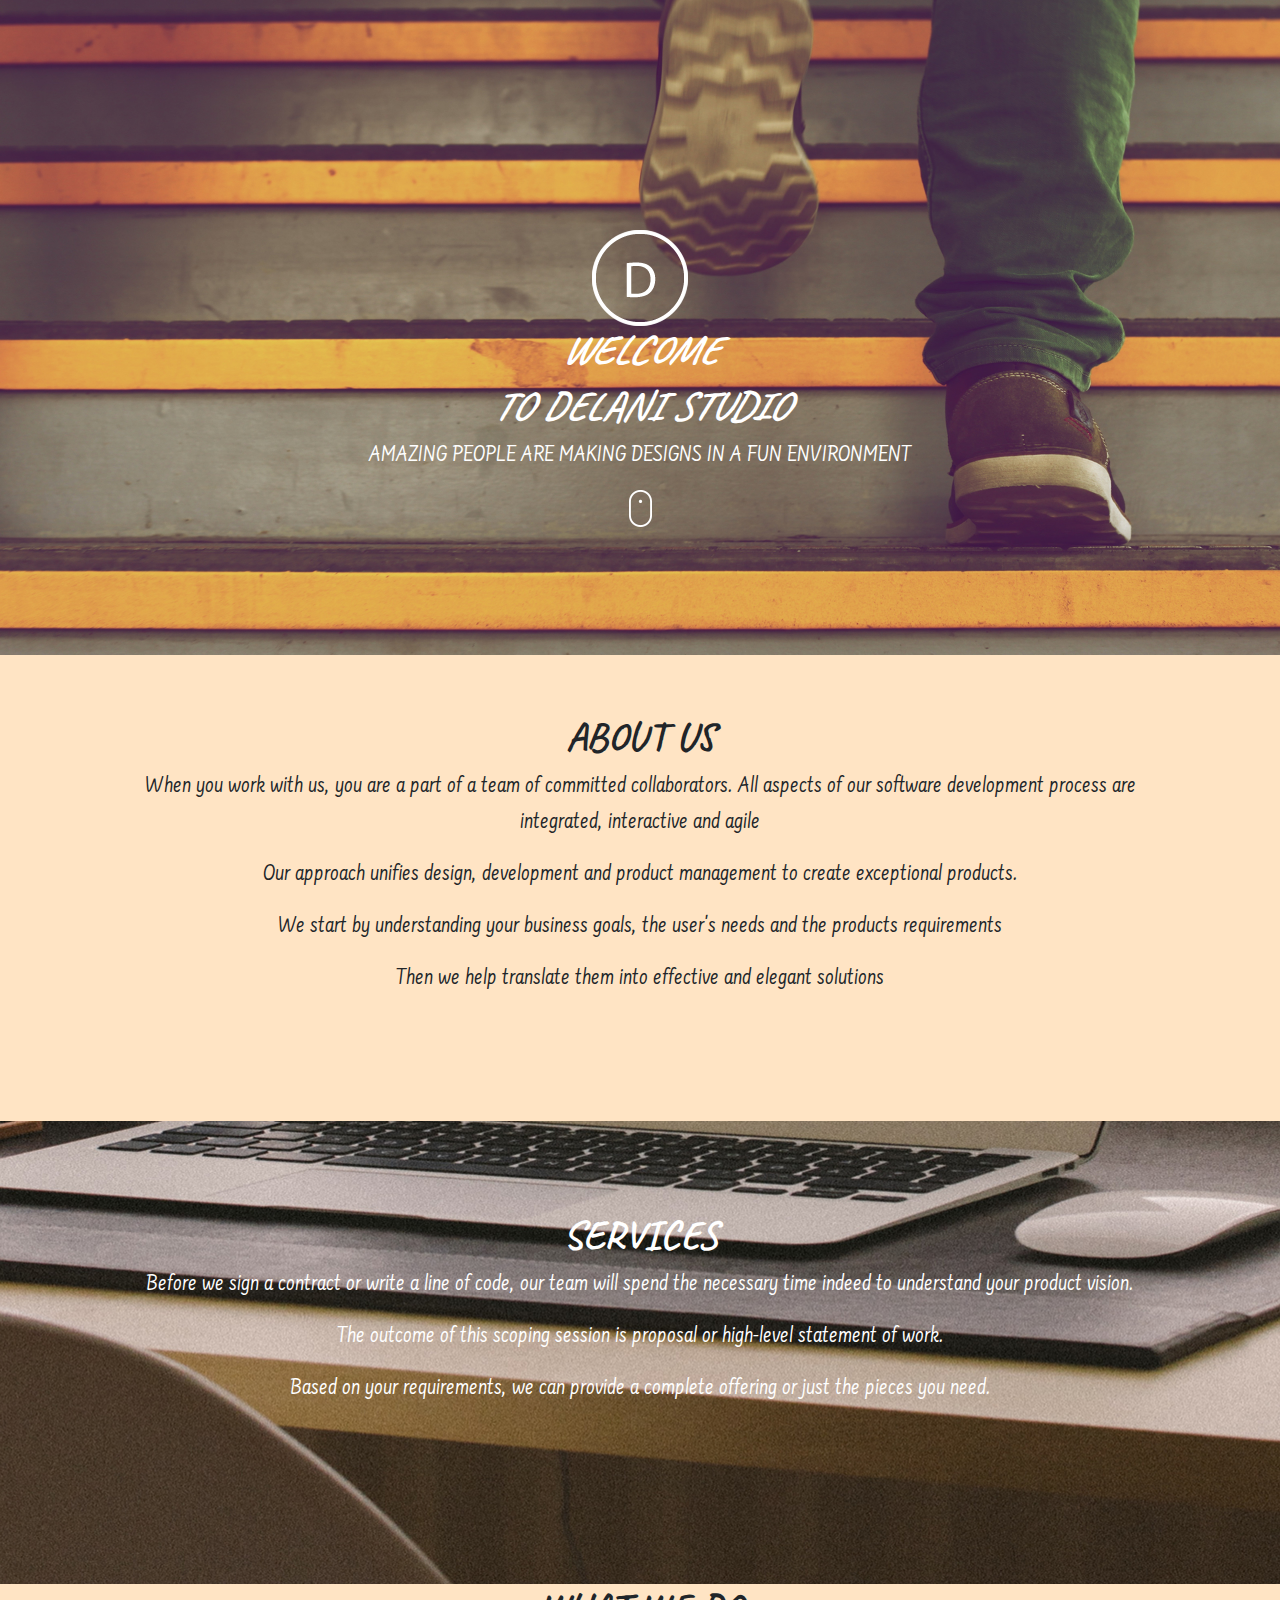
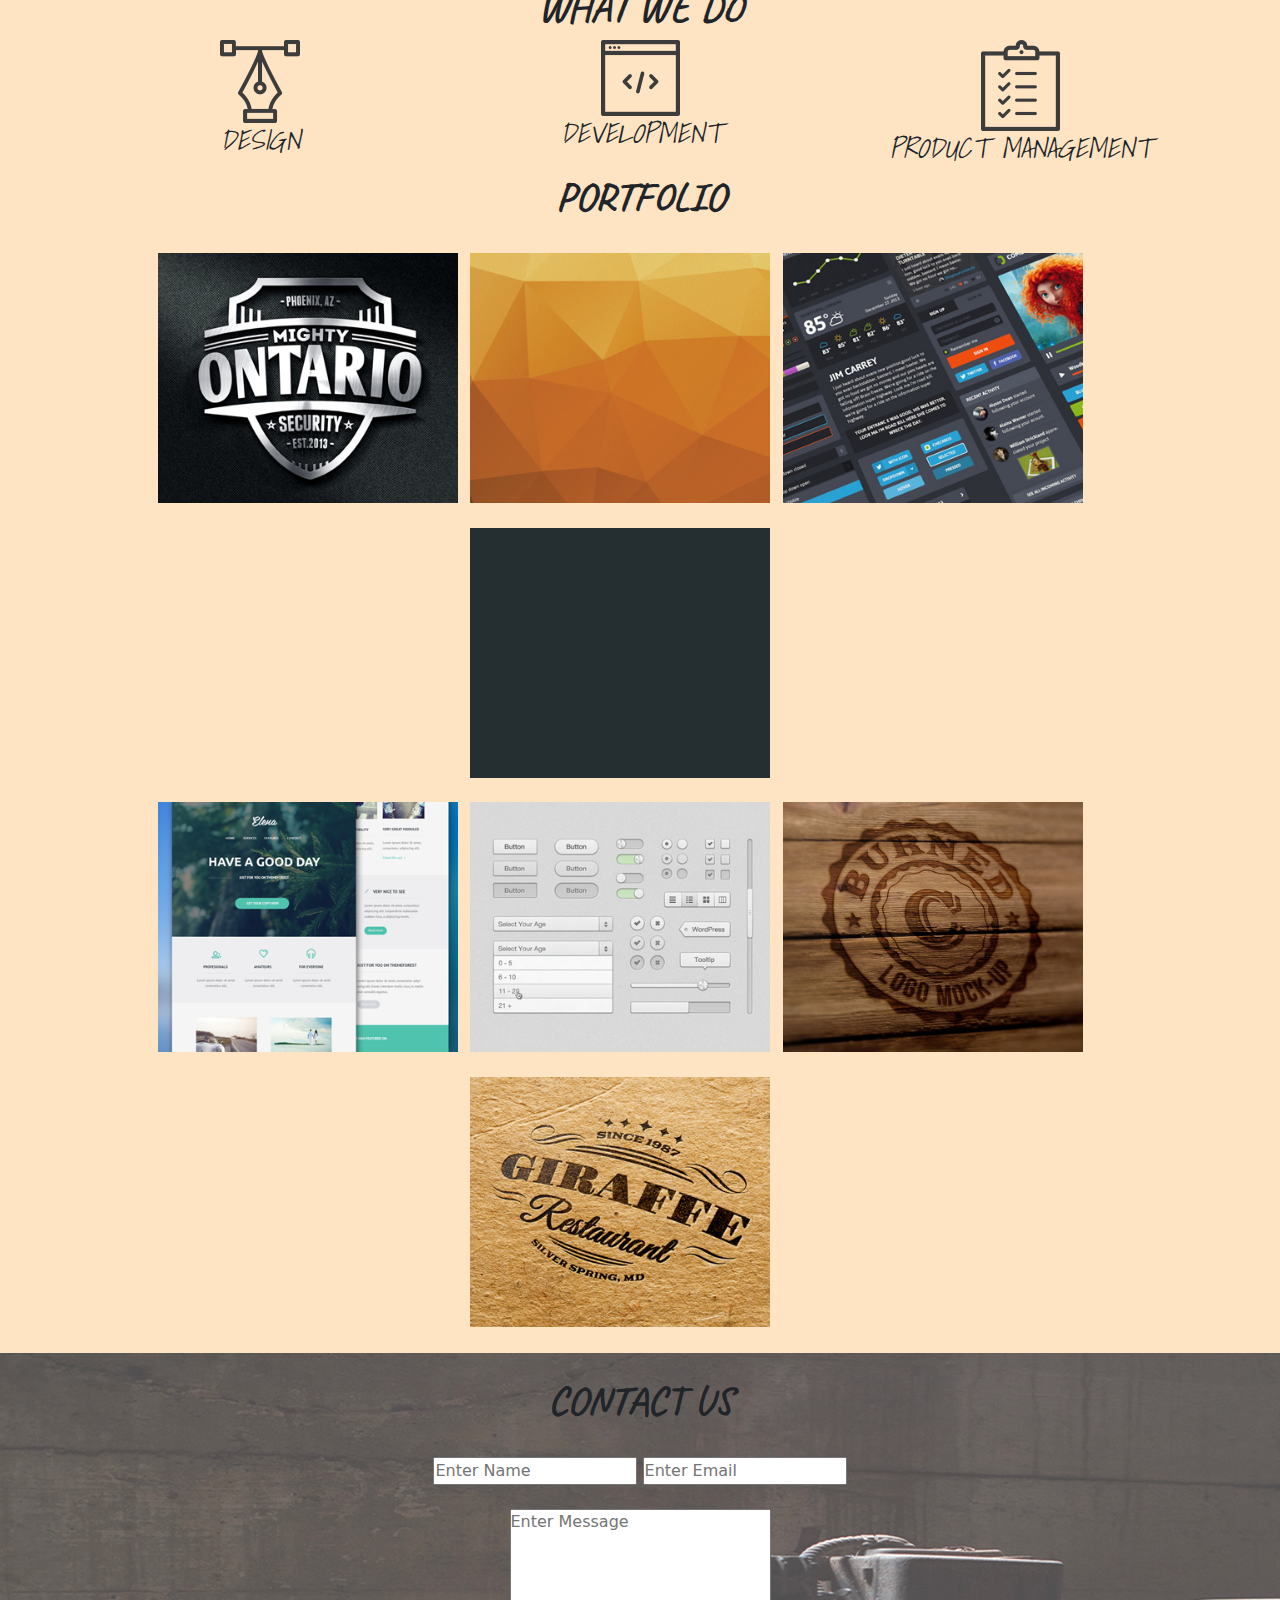
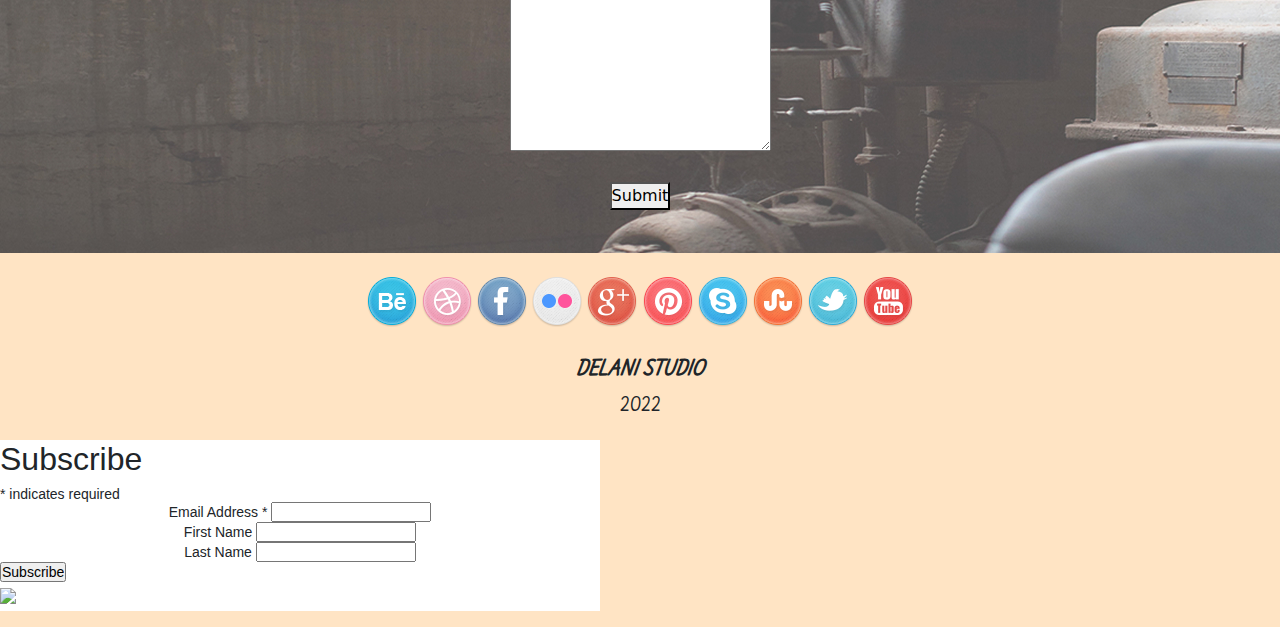
==== commit 26031d62: "Make changes to landing page view" ====
--- a/index.html
+++ b/index.html
@@ -172,7 +172,7 @@
       </div>
       <div id="projectsBottom">
         <div id="work5">
-          <p class="projName">Eleka Homepage</p>
+          <p class="projName">Elexa Homepage</p>
         </div>
         <div id="work6">
           <p class="projName">Mobile Application</p>
@@ -213,7 +213,7 @@
             placeholder="Enter Message"
           ></textarea
           ><br />
-          <br /><button type="submit " class="btn btn-primary">Submit</button>
+          <br /><button type="submit">Submit</button>
         </form>
       </div>
     </div>
--- a/css/styles.css
+++ b/css/styles.css
@@ -148,4 +148,7 @@
 }
 body{
   background-color:bisque !important;
+}
+.mc-field-group{
+  text-align: center;
 }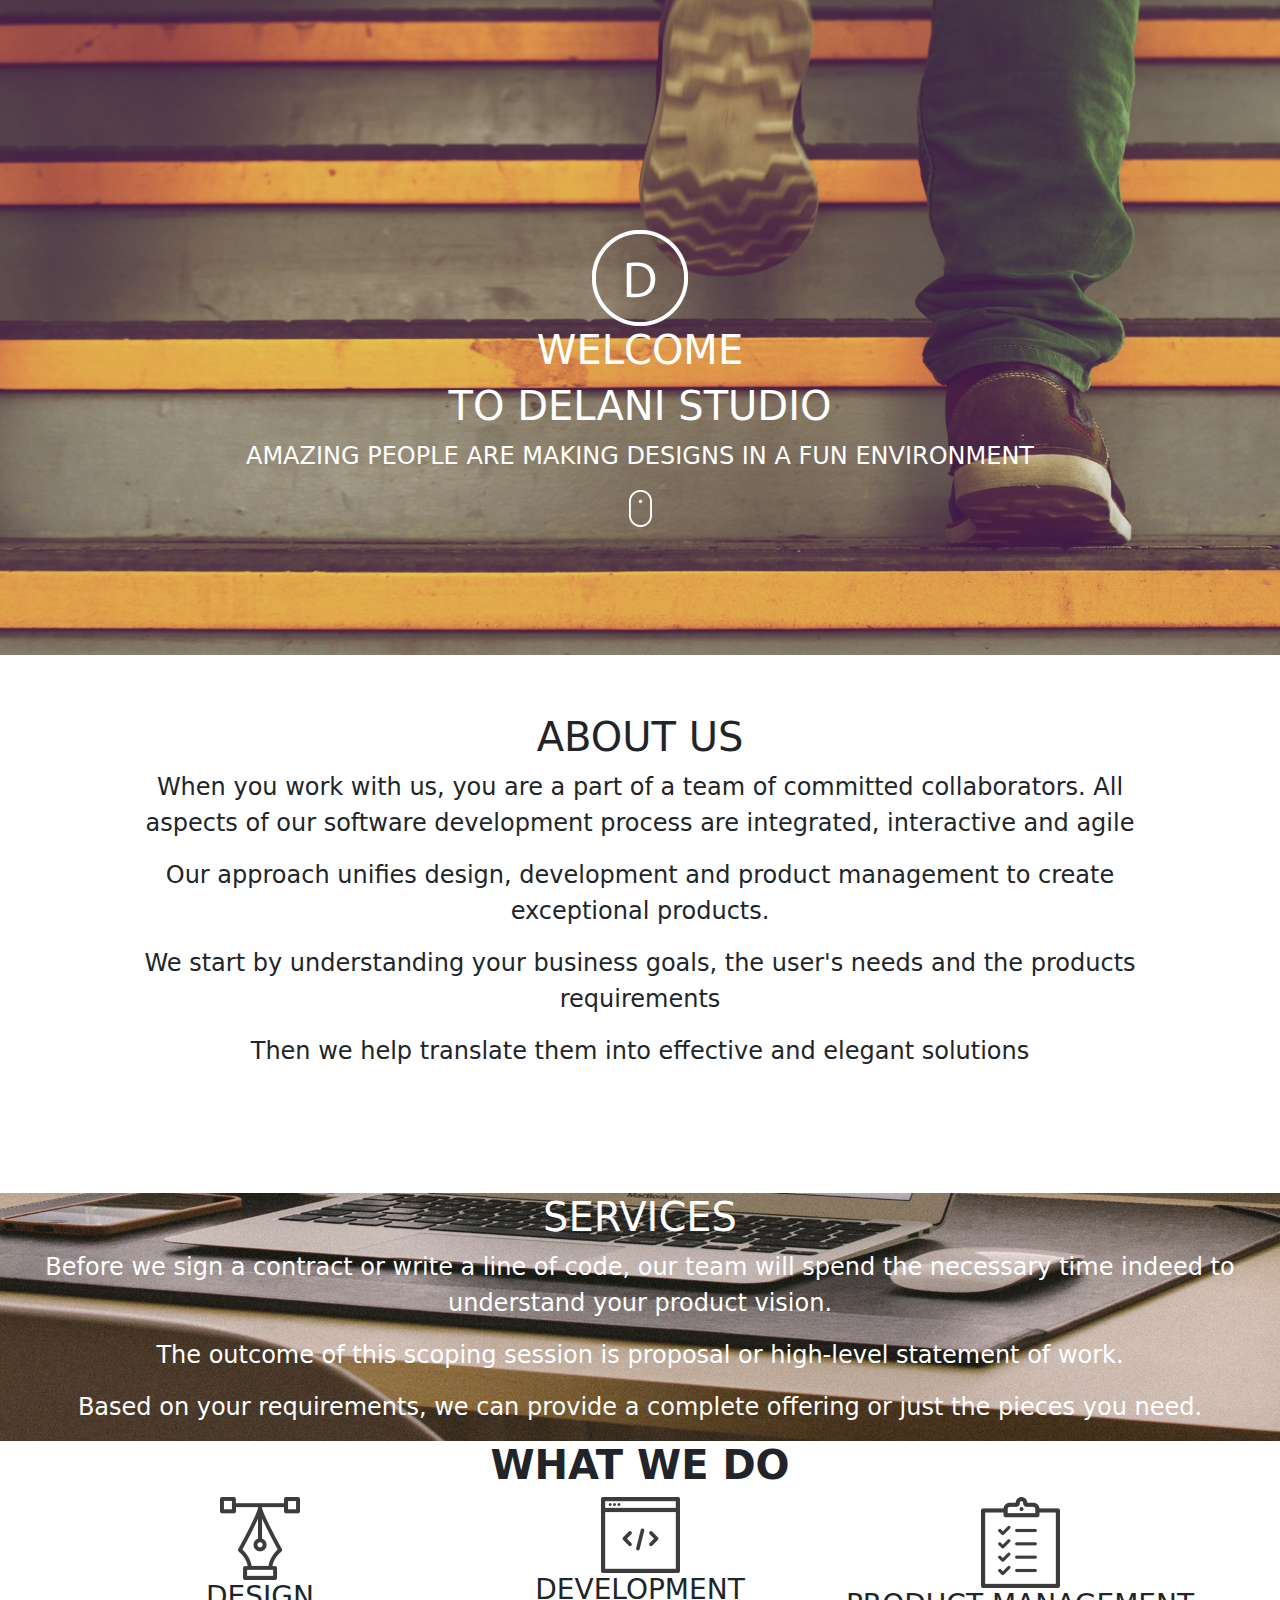
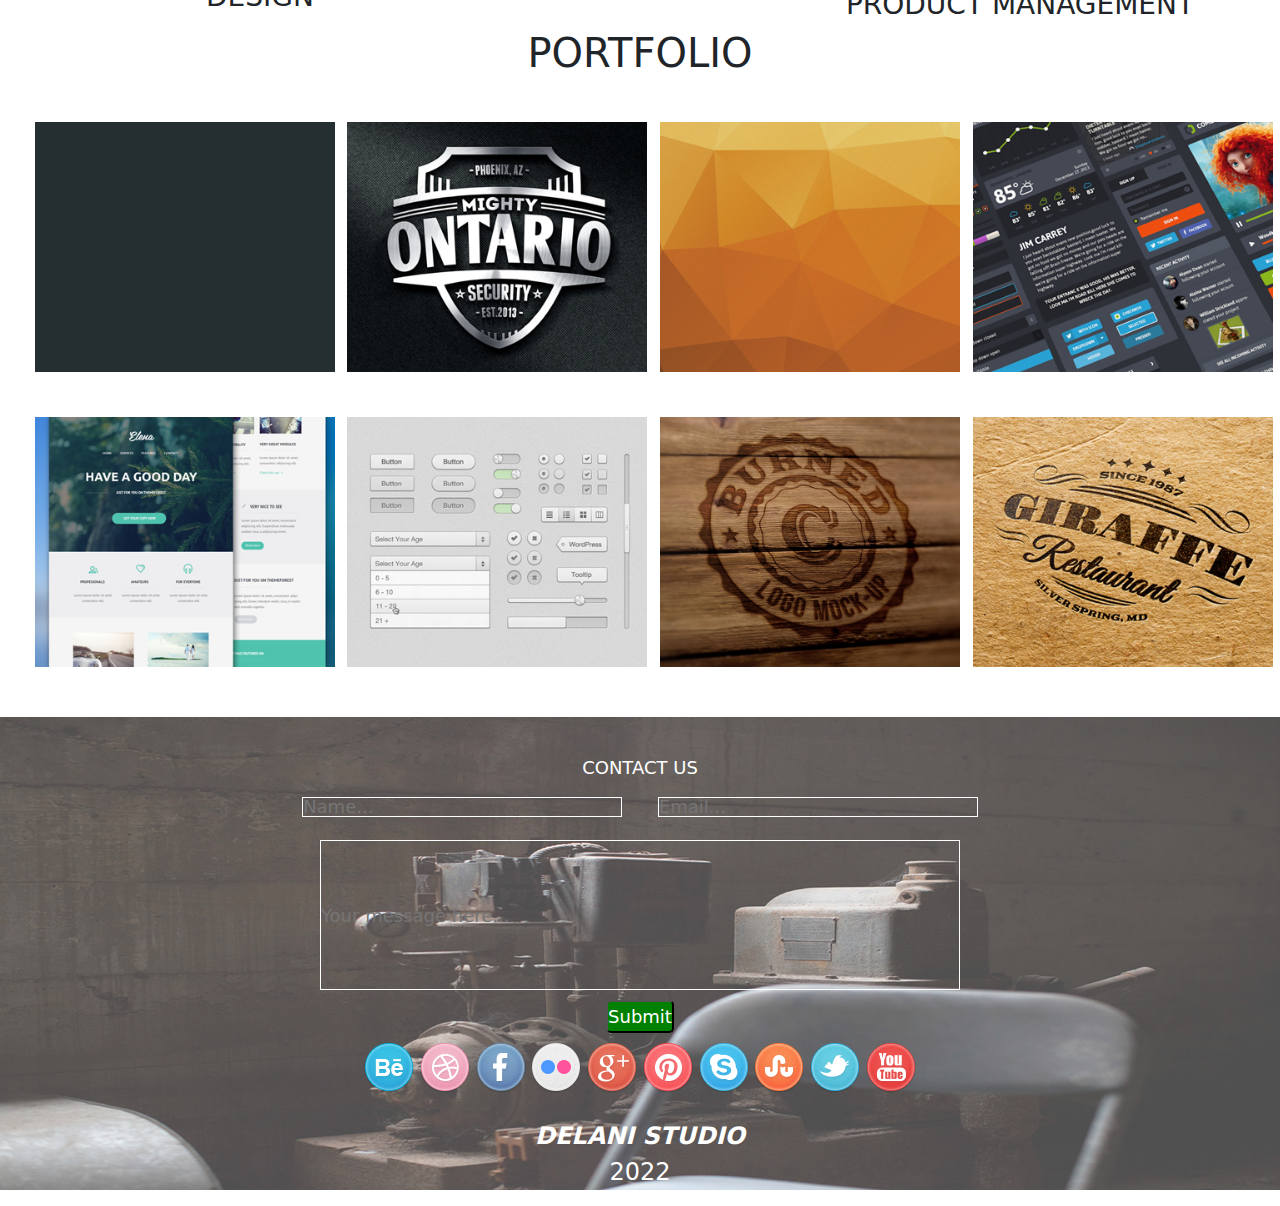
==== commit 1a6101e3: "Add changes to styles.css" ====
--- a/index.html
+++ b/index.html
@@ -12,16 +12,14 @@
       crossorigin="anonymous"
     ></script>
     <script src="./js/scripts.js"></script>
+    <meta name="viewport" content="width=device-width, initial-scale=1.0">
 
     <title>DELANI STUDIOS</title>
     <!-- GOOGLE FONTS -->
 
     <link rel="preconnect" href="https://fonts.googleapis.com" />
     <link rel="preconnect" href="https://fonts.gstatic.com" crossorigin />
-    <link
-      href="https://fonts.googleapis.com/css2?family=Caveat:wght@700&family=Farsan&family=Shadows+Into+Light&display=swap"
-      rel="stylesheet"
-    />
+    
   </head>
 
   <body>
@@ -36,10 +34,10 @@
             alt="Delani-Studio logo image"
           />
           <h1>
-            <strong><em>WELCOME</em></strong>
+            WELCOME
           </h1>
           <h1>
-            <strong><em>TO DELANI STUDIO</em></strong>
+            TO DELANI STUDIO
           </h1>
           <p>AMAZING PEOPLE ARE MAKING DESIGNS IN A FUN ENVIRONMENT</p>
           <a href="#about"
@@ -51,7 +49,7 @@
     <!-- ABOUT US -->
     <div class="container" id="about">
       <div class="row">
-        <h1><strong>ABOUT US</strong></h1>
+        <h1>ABOUT US</h1>
         <p>
           When you work with us, you are a part of a team of committed
           collaborators. All aspects of our software development process are
@@ -71,7 +69,7 @@
     <!-- SERVICES -->
     <div class="container-fluid" id="services">
       <div class="row">
-        <h1><strong>SERVICES</strong></h1>
+        <h1>SERVICES</h1>
         <p>
           Before we sign a contract or write a line of code, our team will spend
           the necessary time indeed to understand your product vision.
@@ -97,7 +95,7 @@
               alt="Design Icon"
             />
             <h3>
-              <em>DESIGN</em>
+              DESIGN
             </h3>
             <div class="hide">
               <p>
@@ -119,7 +117,7 @@
               alt="Development Icon"
             />
             <h3>
-              <em>DEVELOPMENT</em>
+              DEVELOPMENT
             </h3>
             <div class="hide">
               <p>
@@ -137,7 +135,7 @@
               alt="Product Management Icon"
             />
             <h3>
-              <em>PRODUCT MANAGEMENT</em>
+              PRODUCT MANAGEMENT
             </h3>
             <div class="hide">
               <p>
@@ -154,7 +152,7 @@
 
     <!-- PORTFOLIO -->
     <div class="container-fluid">
-      <h1><strong>PORTFOLIO</strong></h1>
+      <h1>PORTFOLIO</h1>
       <!-- We list all project in a container class fluid, then under projectsTop and projectsBottom we create a new id for each work -->
       <div id="projectsTop">
         <div id="work1">
@@ -186,39 +184,20 @@
       </div>
     </div>
     <!-- CONTACT -->
-    <div class="reach_us">
-      <div class="container-fluid" id="contact">
-        <br />
-        <h1 class="content"><strong>CONTACT US</strong></h1>
-        <form action="" class="form-cont">
-          <br /><input
-            type="text"
-            name="Fname"
-            id="nameDetail"
-            placeholder="Enter Name"
-            required
-          />
-          <input
-            type="email"
-            name="Email"
-            id="exampleFormControlInput1"
-            placeholder="Enter Email"
-            required
-          /><br />
-          <br /><textarea
-            name="Message"
-            id="messageInput"
-            cols="30"
-            rows="10"
-            placeholder="Enter Message"
-          ></textarea
-          ><br />
-          <br /><button type="submit">Submit</button>
-        </form>
-      </div>
-    </div>
-    <br />
-
+    <div class="contact">
+      <h3>CONTACT US</h3>
+      <form action="https://moringaschool.us14.list-manage.com/subscribe/post?u=d30d3d532851a9e1c8de32b18&amp;id=47c36b79c9" method="post" id="mc-embedded-subscribe-form" name="mc-embedded-subscribe-form" class="validate" target="_blank" novalidate>
+        <div id="mc_embed_signup_scroll">
+        <input name="FNAME" id="name" class="detail" type="text" placeholder="Name..." required>
+        <input name="EMAIL" id="email" class="detail" type="email" placeholder="Email..." required><br>
+        <input name="MMERGE6" id="message" class="detail" type="text" placeholder="Your message here..." required>
+        <div id="mce-responses" class="clear foot">
+          <div class="response" id="mce-error-response" style="display:none"></div>
+          <div class="response" id="mce-success-response" style="display:none"></div>
+        </div> 
+        <button type="submit" id="btn">Submit</button>
+      </form>
+  </div>
     <!-- SOCIAL LINKS -->
     <div class="container">
       <div id="links">
@@ -303,125 +282,6 @@
         </p>
       </div>
     </div>
-
-    <!-- Begin Mailchimp Signup Form -->
-    <link
-      href="//cdn-images.mailchimp.com/embedcode/classic-10_7_dtp.css"
-      rel="stylesheet"
-      type="text/css"
-    />
-    <style type="text/css">
-      #mc_embed_signup {
-        background: #fff;
-        clear: left;
-        font: 14px Helvetica, Arial, sans-serif;
-        width: 600px;
-      }
-
-      /* Add your own Mailchimp form style overrides in your site stylesheet or in this style block.
-	   We recommend moving this block and the preceding CSS link to the HEAD of your HTML file. */
-    </style>
-    <div id="mc_embed_signup">
-      <form
-        action="https://moringaschool.us14.list-manage.com/subscribe/post?u=d30d3d532851a9e1c8de32b18&amp;id=47c36b79c9"
-        method="post"
-        id="mc-embedded-subscribe-form"
-        name="mc-embedded-subscribe-form"
-        class="validate"
-        target="_blank"
-        novalidate
-      >
-        <div id="mc_embed_signup_scroll">
-          <h2>Subscribe</h2>
-          <div class="indicates-required">
-            <span class="asterisk">*</span> indicates required
-          </div>
-          <div class="mc-field-group">
-            <label for="mce-EMAIL"
-              >Email Address <span class="asterisk">*</span>
-            </label>
-            <input
-              type="email"
-              value=""
-              name="EMAIL"
-              class="required email"
-              id="mce-EMAIL"
-            />
-          </div>
-          <div class="mc-field-group">
-            <label for="mce-FNAME">First Name </label>
-            <input type="text" value="" name="FNAME" class="" id="mce-FNAME" />
-          </div>
-          <div class="mc-field-group">
-            <label for="mce-LNAME">Last Name </label>
-            <input type="text" value="" name="LNAME" class="" id="mce-LNAME" />
-          </div>
-          <div id="mce-responses" class="clear foot">
-            <div
-              class="response"
-              id="mce-error-response"
-              style="display: none"
-            ></div>
-            <div
-              class="response"
-              id="mce-success-response"
-              style="display: none"
-            ></div>
-          </div>
-          <!-- real people should not fill this in and expect good things - do not remove this or risk form bot signups-->
-          <div style="position: absolute; left: -5000px" aria-hidden="true">
-            <input
-              type="text"
-              name="b_d30d3d532851a9e1c8de32b18_47c36b79c9"
-              tabindex="-1"
-              value=""
-            />
-          </div>
-          <div class="optionalParent">
-            <div class="clear foot">
-              <input
-                type="submit"
-                value="Subscribe"
-                name="subscribe"
-                id="mc-embedded-subscribe"
-                class="button"
-              />
-              <p class="brandingLogo">
-                <a
-                  href="http://eepurl.com/hW5m-1"
-                  title="Mailchimp - email marketing made easy and fun"
-                  ><img
-                    src="https://eep.io/mc-cdn-images/template_images/branding_logo_text_dark_dtp.svg"
-                /></a>
-              </p>
-            </div>
-          </div>
-        </div>
-      </form>
-    </div>
-    <script
-      type="text/javascript"
-      src="//s3.amazonaws.com/downloads.mailchimp.com/js/mc-validate.js"
-    ></script>
-    <script type="text/javascript">
-      (function ($) {
-        window.fnames = new Array();
-        window.ftypes = new Array();
-        fnames[0] = "EMAIL";
-        ftypes[0] = "email";
-        fnames[1] = "FNAME";
-        ftypes[1] = "text";
-        fnames[2] = "LNAME";
-        ftypes[2] = "text";
-        fnames[3] = "ADDRESS";
-        ftypes[3] = "address";
-        fnames[4] = "PHONE";
-        ftypes[4] = "phone";
-        fnames[5] = "BIRTHDAY";
-        ftypes[5] = "birthday";
-      })(jQuery);
-      var $mcj = jQuery.noConflict(true);
-    </script>
-    <!--End mc_embed_signup-->
+  </div>
   </body>
-</html>
+</html>--- a/css/styles.css
+++ b/css/styles.css
@@ -1,3 +1,4 @@
+
 *{
     box-sizing: border-box;
     margin: 0%;
@@ -31,12 +32,12 @@
 }
 #services{
     background-image: url("../images/backgrounds/s_image.jpg");
-    background-position: center;
+    background-size: cover;
     width: 100%;
-    height: 51.5vh;
-    padding-top: 90px;
+    /* height: 70vh; */
     color: white;
     text-align: center;
+
 }
 
 #work1, #work2, #work3, #work4,
@@ -48,7 +49,14 @@
   margin-top: 2%;
  }
  #projectsTop, #projectsBottom{
-   width: 96vw;
+  display: flex;
+  flex-direction: row;
+  justify-content: center;
+  flex-wrap: wrap;
+  align-items: center;
+  margin: 20px;
+
+   width: 100%;
    display: flex;
    justify-content: center;
    flex-wrap: wrap;
@@ -86,30 +94,77 @@
 }
 
 .projName{
-    display: none;
-    background-color: rgba(255, 255, 255, 1);
-    box-sizing: border-box;
-    margin-top: 30%;
-    height: 60%;
-    text-align: center;
-    padding-top: 5%;
-    color: rgb(48, 26, 10);
-    font-size: x-large;
-    text-transform: capitalize;
-    transition: cubic-bezier(0.175, 0.885, 0.32, 1.275) ;
-}
-.form-cont {
-    text-align: center;
-    position: relative;
-    width: 700px;
-    max-width: 100%;
-    left: 50%;
-    transform: translate(-50%);
-}
-.reach_us {
-    height: 500px;
-    background: url("..//images/backgrounds/c_image.jpg") no-repeat;
-    margin-top: 2%;
+  padding-top: 5%;
+  text-align: center;
+  display: none;
+  padding: 50px;
+  height: 100%;
+  width: 100%;
+  color: white;
+  border: 25px solid white;
+  font-size: 20px;
+  font-weight: 700;
+  text-transform: uppercase; 
+  font-size: x-large;
+  text-transform: capitalize;
+  margin-top: auto;
+  margin-bottom: auto;
+  width: 100%;
+  height: 100%;
+  background: rgba(0, 0, 0, 0.4);
+  padding: 20px;
+  box-sizing: border-box;
+}
+.contact{
+  background-image: url("..//images/backgrounds/c_image.jpg");
+  background-repeat: no-repeat;
+  background-position: center;
+  background-size: cover;
+  font-size: 18px;
+  text-align: center;
+  color: white;
+  height: 100%;
+  width: 100%;
+  margin-top: 50px;
+}
+.contact h3{
+  text-align: center;
+  padding-top: 40px;
+  font-size: 18px;
+}
+.contact .detail{
+ margin-top: 10px;
+}
+#name{
+  color: white;
+  border: 1px solid white;
+  background-color: transparent;
+  width: 25%;
+  height: 20px;
+}
+#email{
+  width: 25%;
+  color: white;
+  border: 1px solid white;
+  background-color: transparent;
+  margin-left: 30px;
+  height: 20px;
+}
+#message{
+  background-color: transparent;
+  border: 1px solid white;
+  height: 150px;
+  width: 50%;
+  margin-top: 20px;
+}
+#btn{
+  align-items: center;
+  background-color: green;
+  color: #fff;
+  height: 33px;
+  border-radius: 5px;
+ 
+  margin: 10px;
 }
 #footer{
     margin-top: 25px;
@@ -119,36 +174,27 @@
     display: none;
 }
 h1{
-  font-family: 'Caveat', cursive;
+  text-align: center;
   font-size:x-large;
 }
 p{
-  font-family: 'Farsan', cursive;
   font-size:x-large
 }
 h3{
-  font-family: 'Shadows Into Light', cursive;
-  font: size 60px;
+  
   font-size:x-large
 }
 .col-md-4{
   cursor: pointer;
 }
-#contact{
-  text-align: center;
-}
+
 #links{
   text-align: center;
 }
 #what_we_do{
   text-align: center;
 }
-.container-fluid{
-  text-align: center;
-}
-body{
-  background-color:bisque !important;
-}
+
 .mc-field-group{
   text-align: center;
 }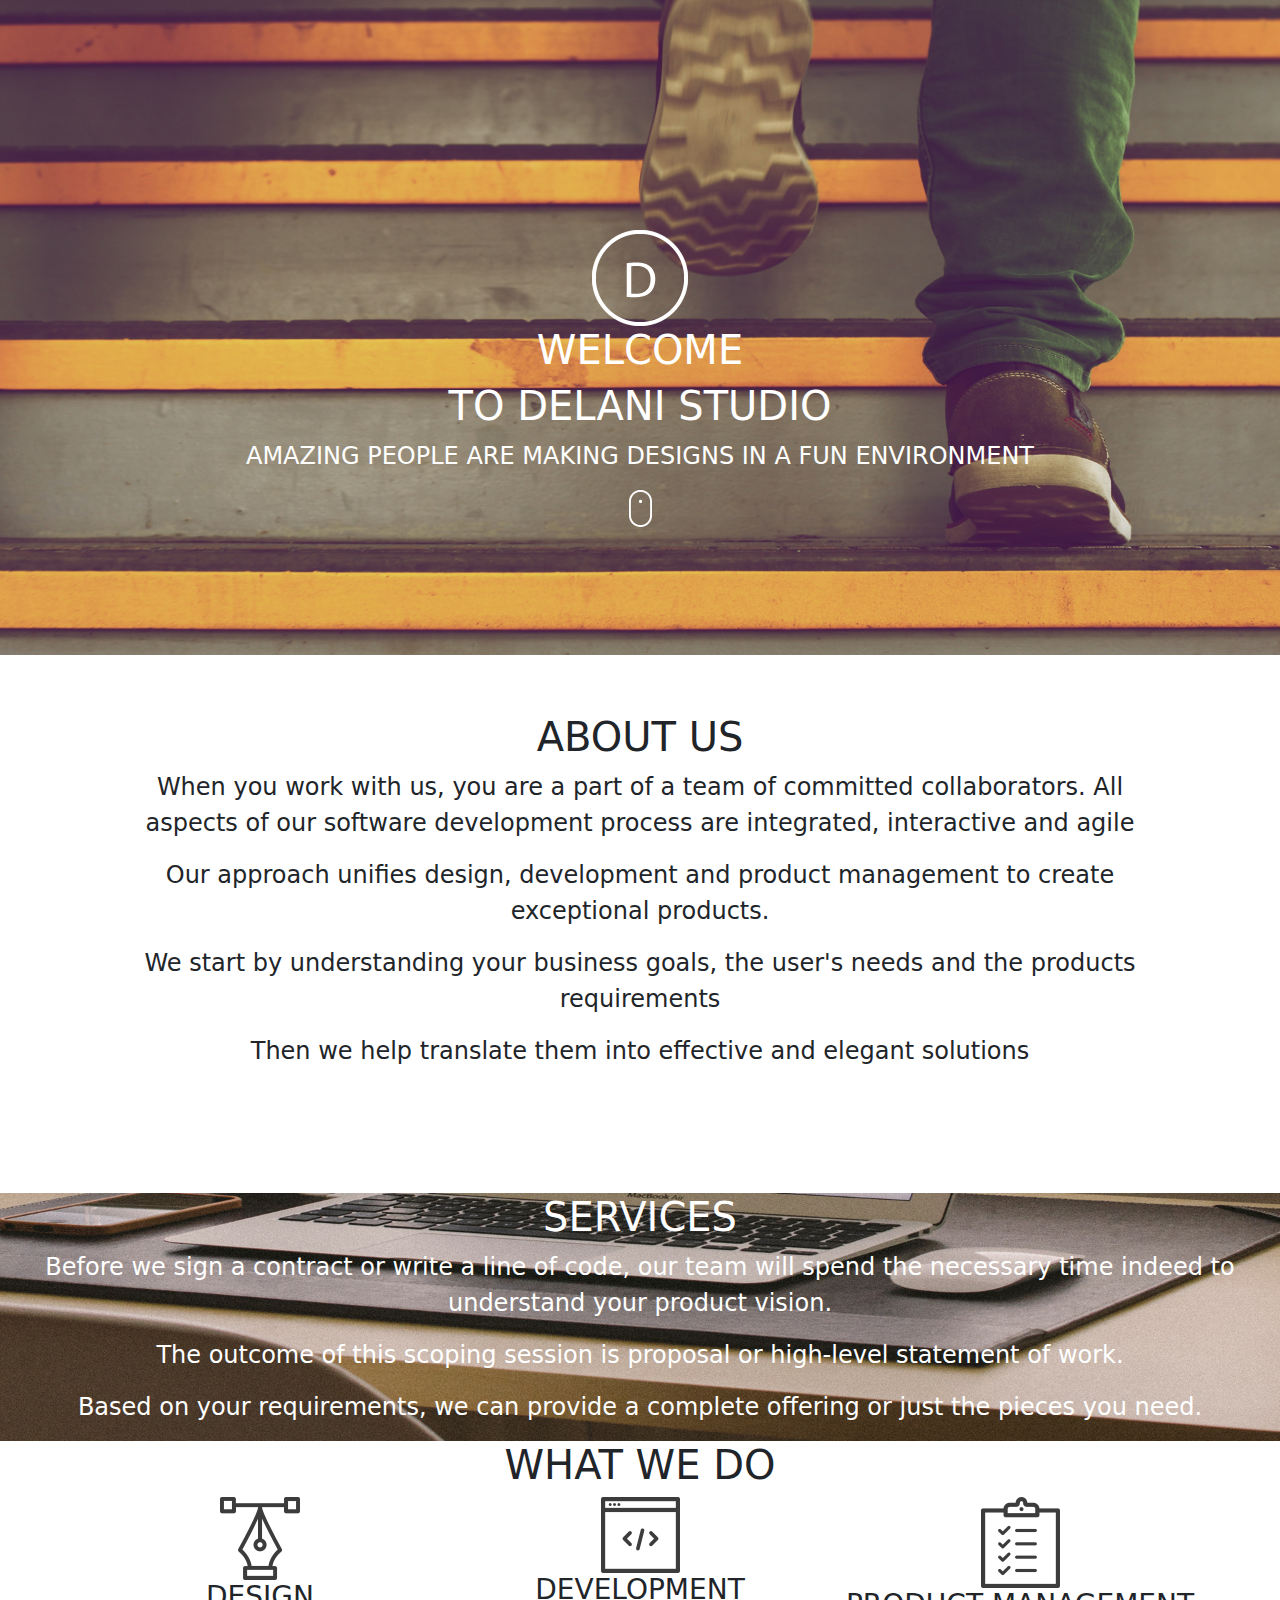
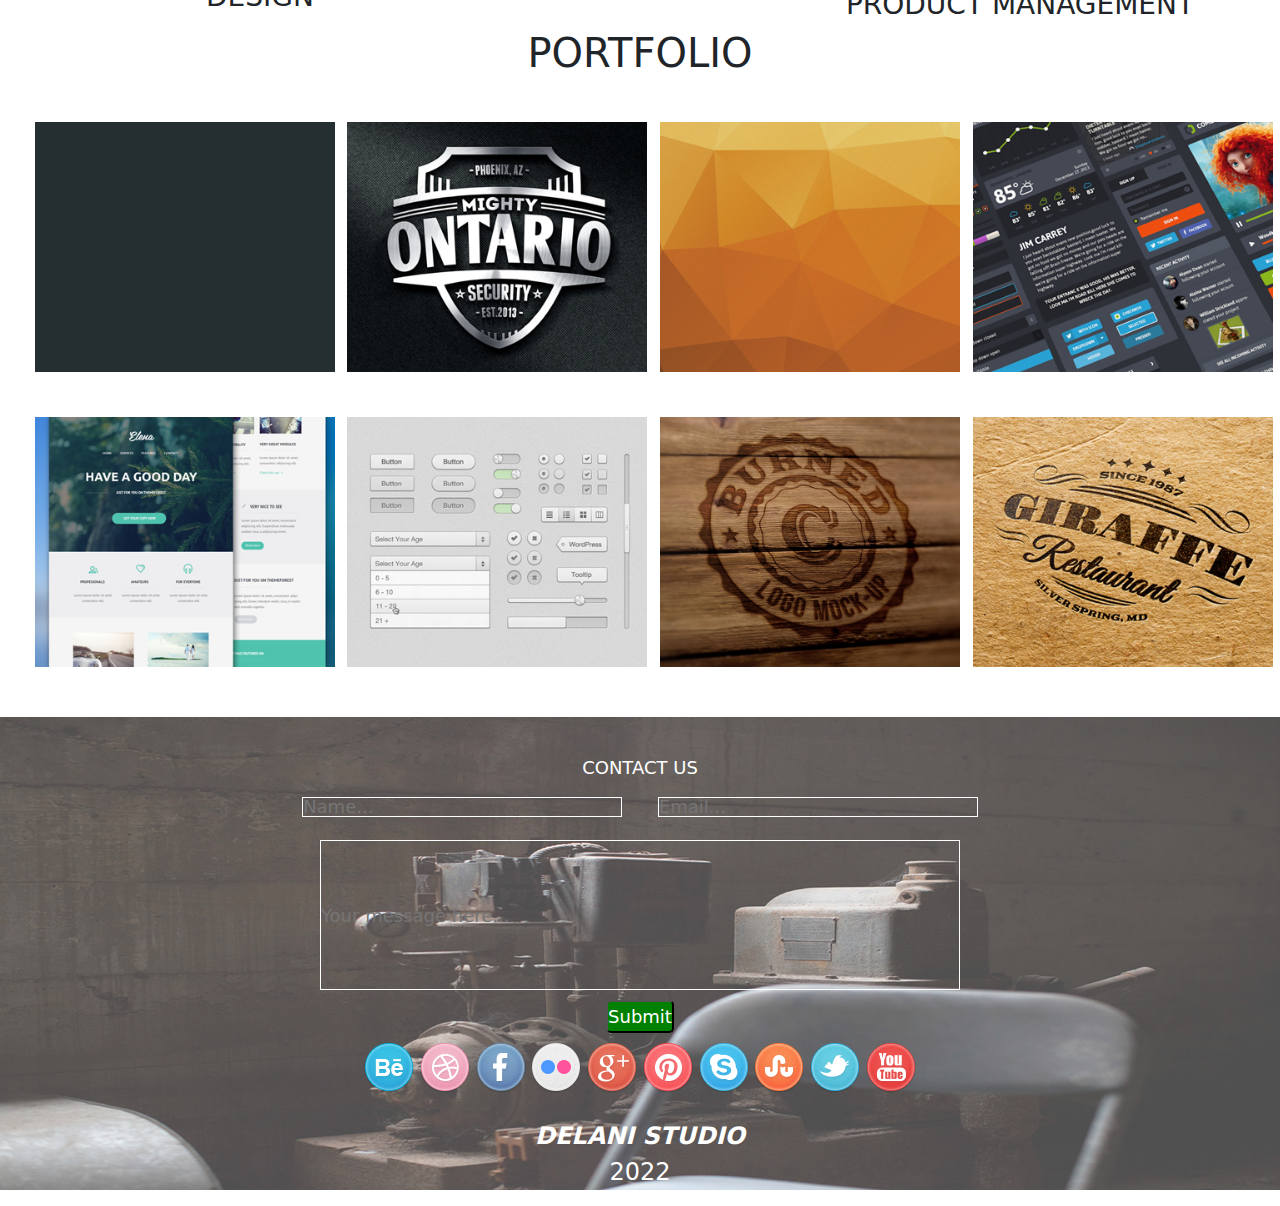
==== commit caff17c7: "Remove strong inline element on index.html" ====
--- a/index.html
+++ b/index.html
@@ -16,6 +16,9 @@
 
     <title>DELANI STUDIOS</title>
     <!-- GOOGLE FONTS -->
+    <link rel="preconnect" href="https://fonts.googleapis.com">
+<link rel="preconnect" href="https://fonts.gstatic.com" crossorigin>
+<link href="https://fonts.googleapis.com/css2?family=Caveat:wght@700&family=Farsan&display=swap" rel="stylesheet">
 
     <link rel="preconnect" href="https://fonts.googleapis.com" />
     <link rel="preconnect" href="https://fonts.gstatic.com" crossorigin />
@@ -87,7 +90,7 @@
     <!-- WHAT WE DO -->
     <div class="container">
       <div id="what_we_do">
-        <h1><strong>WHAT WE DO</strong></h1>
+        <h1>WHAT WE DO</h1>
         <div class="row">
           <div class="col-md-4">
             <img
--- a/css/styles.css
+++ b/css/styles.css
@@ -1,4 +1,4 @@
-
+@import url('https://fonts.googleapis.com/css2?family=Caveat:wght@700&family=Farsan&display=swap');
 *{
     box-sizing: border-box;
     margin: 0%;
